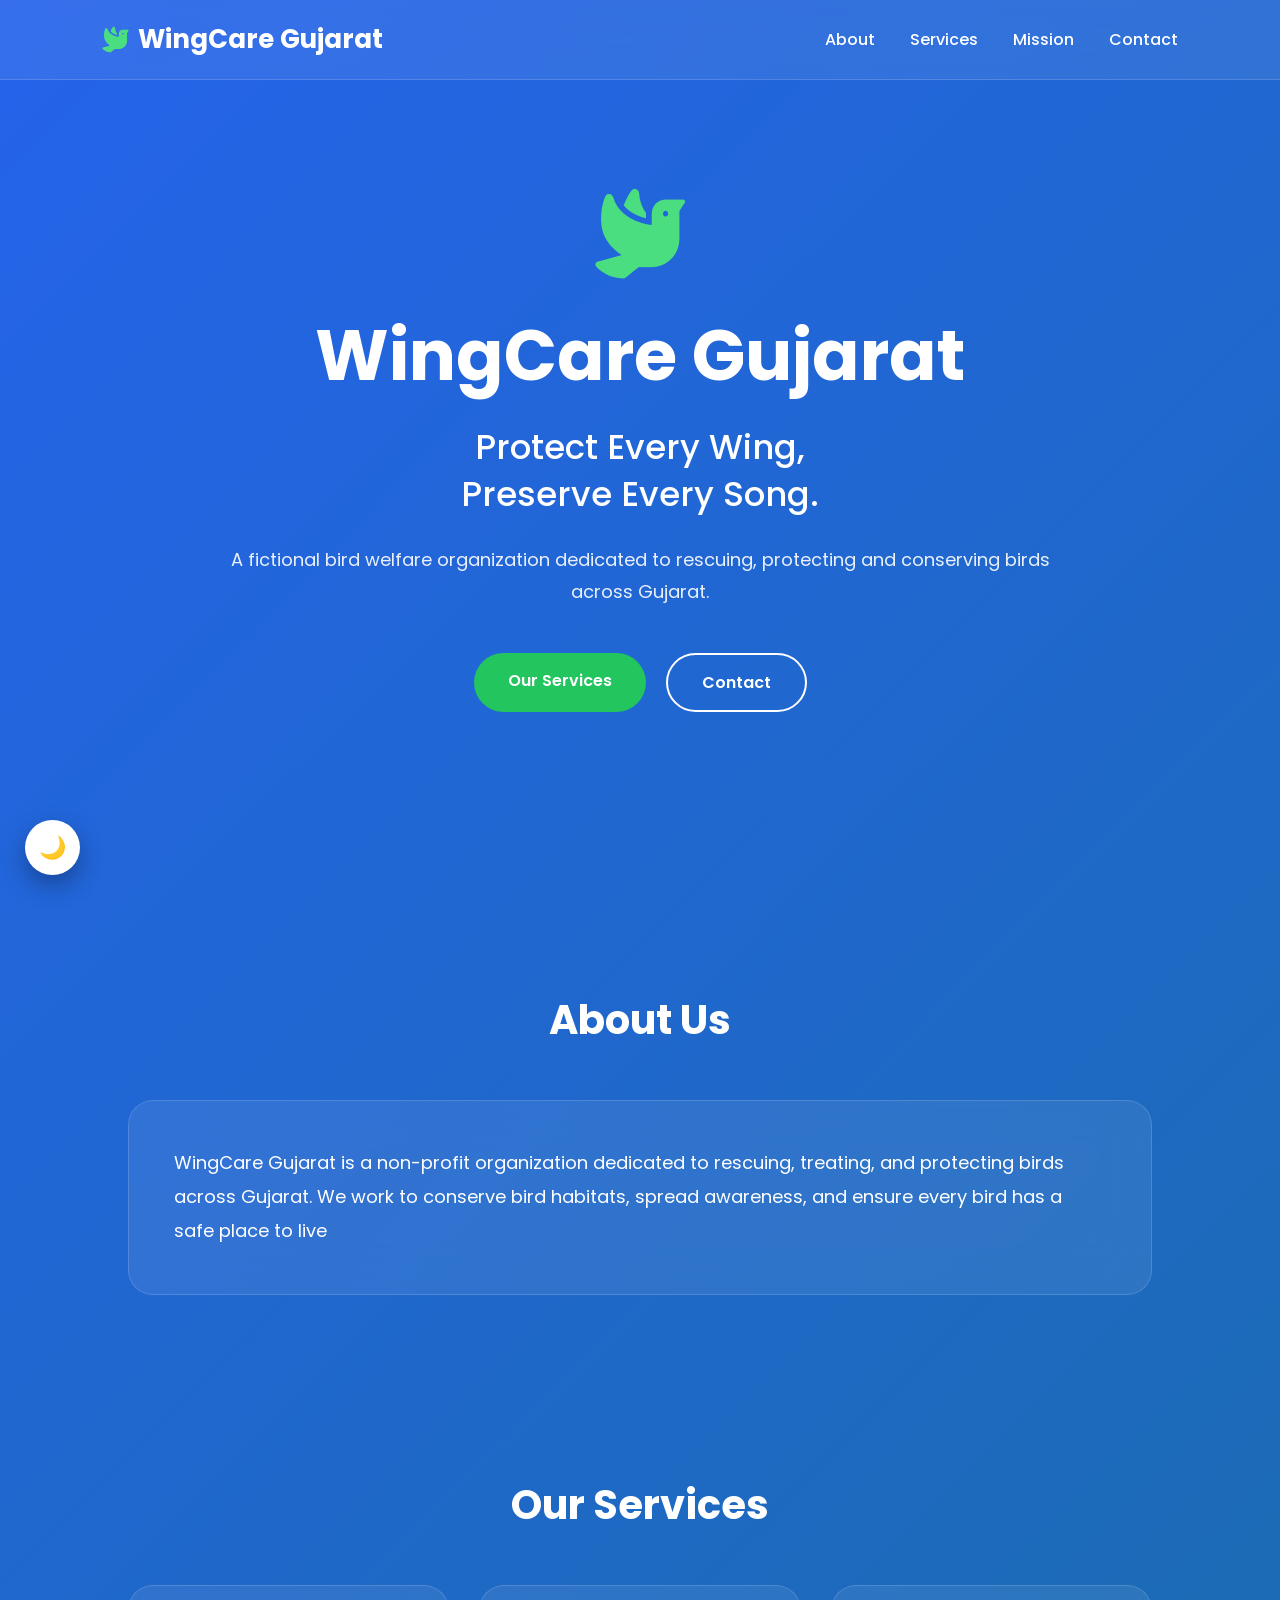
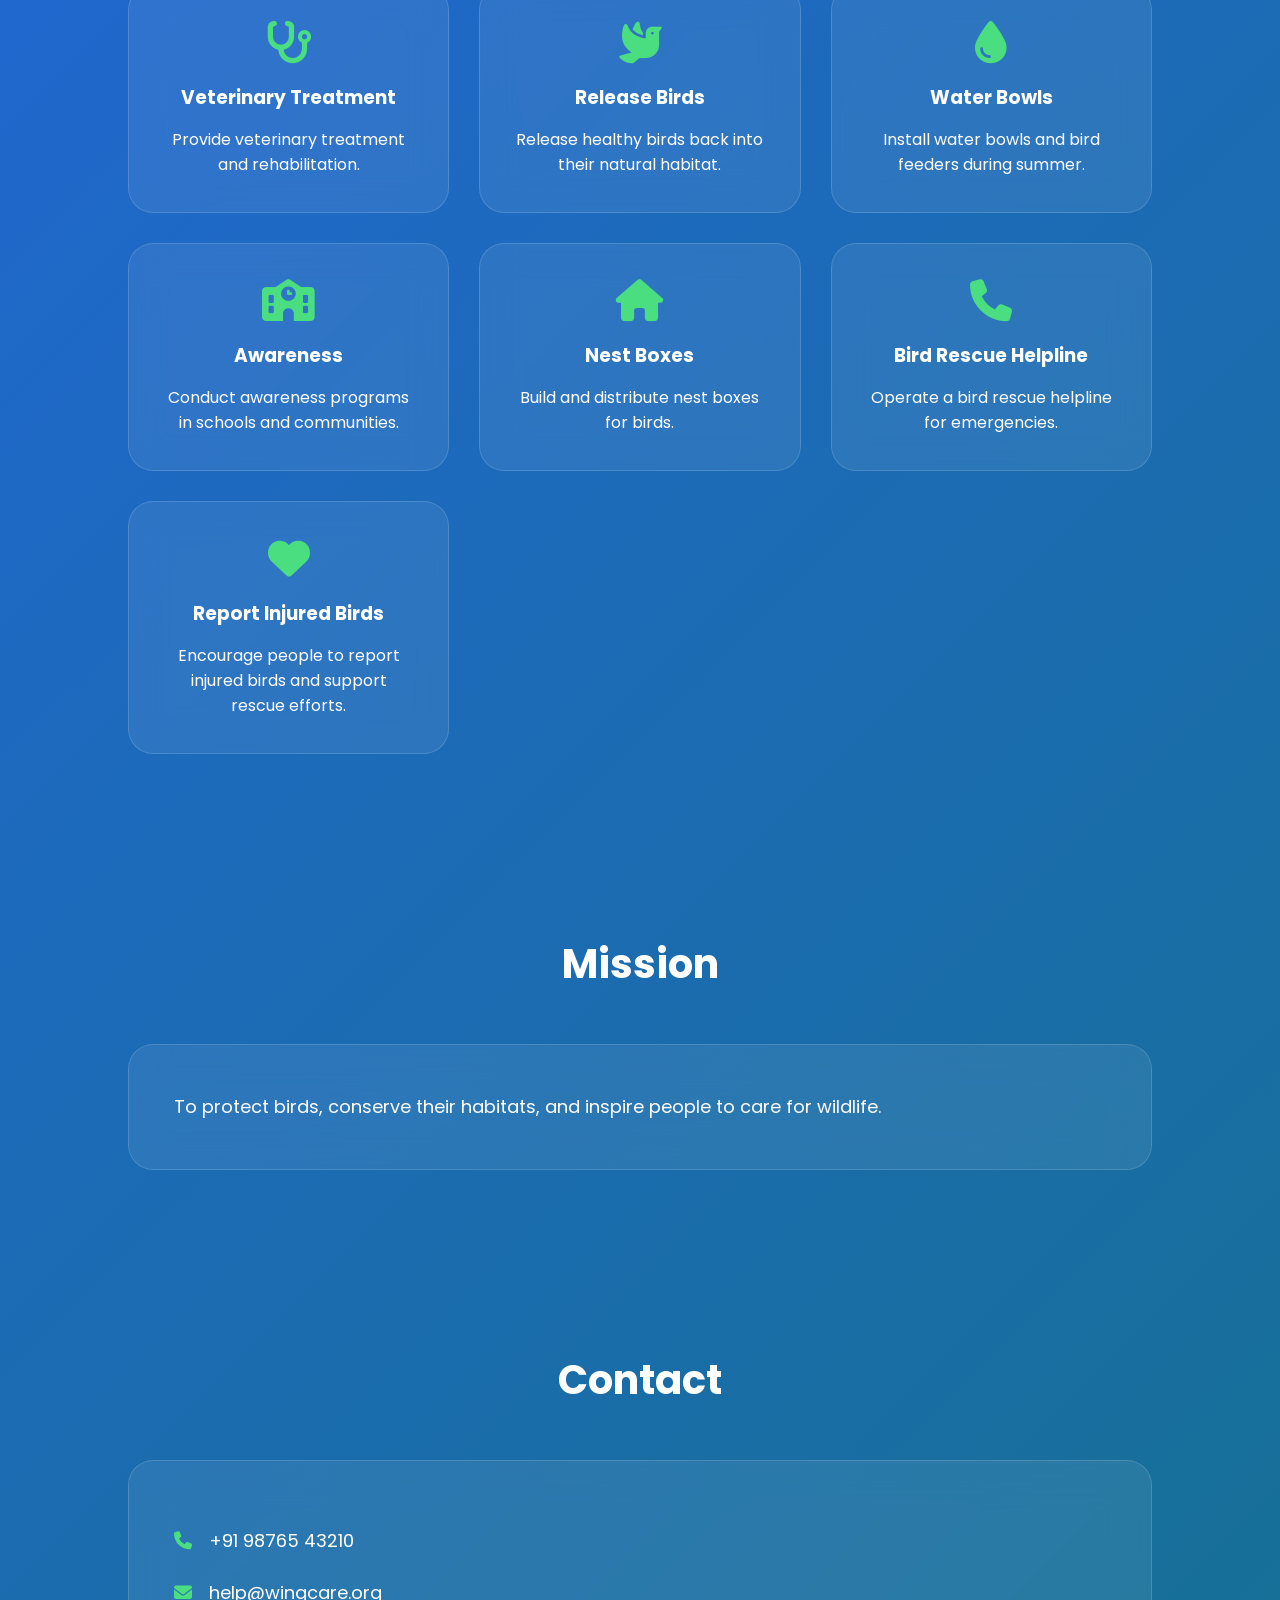
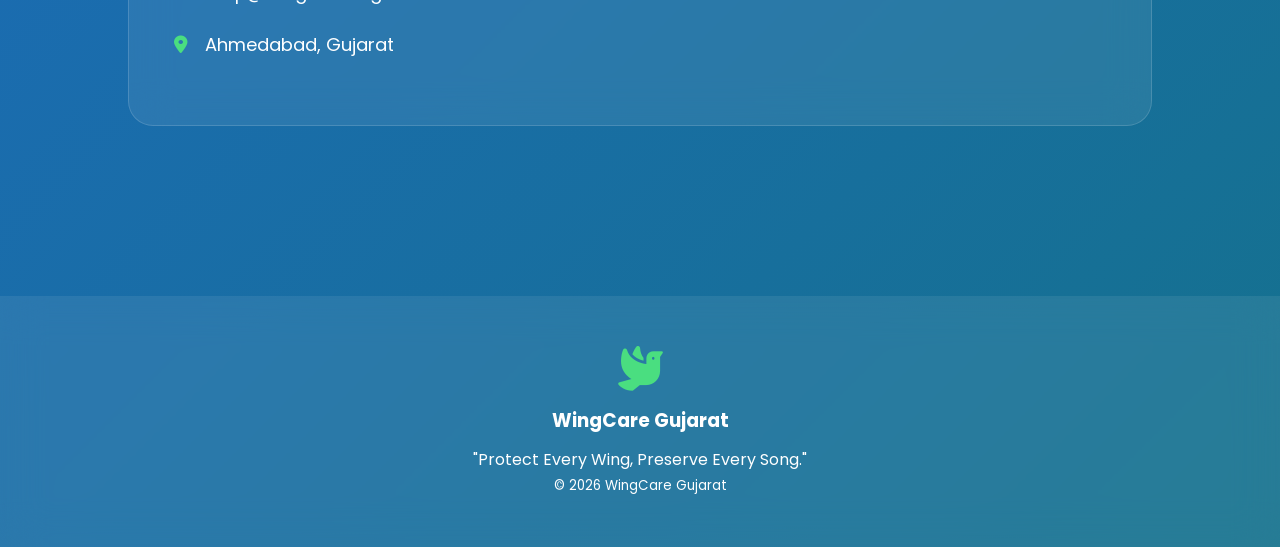
==== index.html @ cad188af "Rename index.Html to index.html" ====
<!DOCTYPE html>
<html lang="en">

<head>

    <meta charset="UTF-8">
    <meta name="viewport" content="width=device-width, initial-scale=1.0">

    <title>WingCare Gujarat</title>

    <!-- Google Font -->
    <link href="https://fonts.googleapis.com/css2?family=Poppins:wght@300;400;500;600;700&display=swap" rel="stylesheet">

    <!-- Font Awesome -->
    <link rel="stylesheet"
        href="https://cdnjs.cloudflare.com/ajax/libs/font-awesome/6.6.0/css/all.min.css">

    <link rel="stylesheet" href="style.css">

</head>

<body>

    <!-- Navigation -->

    <nav>

        <div class="logo">

            <i class="fa-solid fa-dove"></i>
            WingCare Gujarat

        </div>

        <ul>

            <li><a href="#about">About</a></li>
            <li><a href="#services">Services</a></li>
            <li><a href="#mission">Mission</a></li>
            <li><a href="#contact">Contact</a></li>

        </ul>

    </nav>

    <!-- Hero -->

    <section class="hero">

        <div class="hero-content">

            <i class="fa-solid fa-dove hero-icon"></i>

            <h1>WingCare Gujarat</h1>

            <h2>Protect Every Wing,<br>Preserve Every Song.</h2>

            <p>
                A fictional bird welfare organization dedicated to rescuing,
                protecting and conserving birds across Gujarat.
            </p>

            <div class="buttons">

                <a href="#services" class="btn">Our Services</a>

                <a href="#contact" class="btn secondary">Contact</a>

            </div>

        </div>

    </section>

    <!-- About -->

    <section id="about">

        <h2 class="section-title">About Us</h2>

        <div class="glass">

            <p>

                WingCare Gujarat is a non-profit organization dedicated to rescuing, treating, and protecting birds across Gujarat.
                 We work to conserve bird habitats, 
                 spread awareness, and ensure every bird has a safe place to live

            </p>

        </div>

    </section>

    <!-- Services -->

    <section id="services">

        <h2 class="section-title">Our Services</h2>

        <div class="service-grid">

            <div class="card">
                <i class="fa-solid fa-stethoscope"></i>
                <h3>Veterinary Treatment</h3>
                <p>Provide veterinary treatment and rehabilitation.</p>
            </div>

            <div class="card">
                <i class="fa-solid fa-dove"></i>
                <h3>Release Birds</h3>
                <p>Release healthy birds back into their natural habitat.</p>
            </div>

            <div class="card">
                <i class="fa-solid fa-droplet"></i>
                <h3>Water Bowls</h3>
                <p>Install water bowls and bird feeders during summer.</p>
            </div>

            <div class="card">
                <i class="fa-solid fa-school"></i>
                <h3>Awareness</h3>
                <p>Conduct awareness programs in schools and communities.</p>
            </div>

            <div class="card">
                <i class="fa-solid fa-house"></i>
                <h3>Nest Boxes</h3>
                <p>Build and distribute nest boxes for birds.</p>
            </div>

            <div class="card">
                <i class="fa-solid fa-phone"></i>
                <h3>Bird Rescue Helpline</h3>
                <p>Operate a bird rescue helpline for emergencies.</p>
            </div>

            <div class="card">
                <i class="fa-solid fa-heart"></i>
                <h3>Report Injured Birds</h3>
                <p>Encourage people to report injured birds and support rescue efforts.</p>
            </div>

        </div>

    </section>

    <!-- Mission -->

    <section id="mission">

        <h2 class="section-title">Mission</h2>

        <div class="glass">

            <p>

                To protect birds, conserve their habitats, and inspire people to care for wildlife.

            </p>

        </div>

    </section>

    <!-- Contact -->

    <section id="contact">

        <h2 class="section-title">Contact</h2>

        <div class="glass">

            <p><i class="fa-solid fa-phone"></i> +91 98765 43210</p>

            <p><i class="fa-solid fa-envelope"></i> help@wingcare.org</p>

            <p><i class="fa-solid fa-location-dot"></i> Ahmedabad, Gujarat</p>

        </div>

    </section>

    <!-- Footer -->

    <footer>

        <i class="fa-solid fa-dove"></i>

        <h3>WingCare Gujarat</h3>

        <p>"Protect Every Wing, Preserve Every Song."</p>

        <small>© 2026 WingCare Gujarat</small>

    </footer>

    <script src="script.js"></script>

</body>

</html>
---- style.css ----
/* ===========================
   WingCare Gujarat
=========================== */

*{
    margin:0;
    padding:0;
    box-sizing:border-box;
    scroll-behavior:smooth;
    font-family:'Poppins',sans-serif;
}

body{

    background:linear-gradient(-45deg,
    #0f172a,
    #1e3a8a,
    #0f766e,
    #2563eb);

    background-size:400% 400%;
    animation:bg 15s ease infinite;

    color:white;

}

/* Animated Background */

@keyframes bg{

0%{
background-position:0% 50%;
}

50%{
background-position:100% 50%;
}

100%{
background-position:0% 50%;
}

}

/* ================= NAVBAR ================= */

nav{

position:fixed;
top:0;
left:0;

width:100%;

padding:20px 8%;

display:flex;
justify-content:space-between;
align-items:center;

backdrop-filter:blur(18px);

background:rgba(255,255,255,.08);

border-bottom:1px solid rgba(255,255,255,.15);

z-index:999;

}

.logo{

font-size:26px;
font-weight:700;

display:flex;
gap:10px;
align-items:center;

}

.logo i{

color:#4ade80;

}

nav ul{

display:flex;
gap:35px;
list-style:none;

}

nav a{

color:white;
text-decoration:none;
font-weight:500;
transition:.3s;

}

nav a:hover{

color:#4ade80;

}

/* ================= HERO ================= */

.hero{

min-height:100vh;

display:flex;
justify-content:center;
align-items:center;

text-align:center;

padding:100px 10%;

}

.hero-content{

max-width:850px;

}

.hero-icon{

font-size:90px;

margin-bottom:25px;

color:#4ade80;

animation:float 3s ease-in-out infinite;

}

@keyframes float{

0%,100%{

transform:translateY(0);

}

50%{

transform:translateY(-18px);

}

}

.hero h1{

font-size:70px;

margin-bottom:15px;

}

.hero h2{

font-size:34px;

font-weight:500;

margin-bottom:25px;

line-height:1.4;

}

.hero p{

font-size:18px;

opacity:.9;

line-height:1.8;

}

/* Buttons */

.buttons{

margin-top:45px;

display:flex;

justify-content:center;

gap:20px;

flex-wrap:wrap;

}

.btn{

padding:15px 34px;

background:#22c55e;

border-radius:40px;

text-decoration:none;

font-weight:600;

color:white;

transition:.35s;

}

.btn:hover{

transform:translateY(-5px);

box-shadow:0 15px 35px rgba(0,0,0,.35);

}

.secondary{

background:transparent;

border:2px solid white;

}

/* ================= SECTION ================= */

section{

padding:90px 10%;

}

.section-title{

text-align:center;

font-size:40px;

margin-bottom:50px;

}

/* Glass Card */

.glass{

background:rgba(255,255,255,.08);

padding:45px;

border-radius:25px;

backdrop-filter:blur(20px);

border:1px solid rgba(255,255,255,.15);

line-height:1.9;

font-size:18px;

}

/* ================= SERVICES ================= */

.service-grid{

display:grid;

grid-template-columns:repeat(auto-fit,minmax(260px,1fr));

gap:30px;

}

.card{

background:rgba(255,255,255,.08);

padding:35px;

border-radius:25px;

text-align:center;

backdrop-filter:blur(18px);

border:1px solid rgba(255,255,255,.15);

transition:.35s;

}

.card:hover{

transform:translateY(-12px);

box-shadow:0 20px 45px rgba(0,0,0,.35);

}

.card i{

font-size:42px;

margin-bottom:20px;

color:#4ade80;

}

.card h3{

margin-bottom:15px;

}

/* ================= CONTACT ================= */

#contact p{

margin:18px 0;

font-size:18px;

}

#contact i{

color:#4ade80;

margin-right:12px;

}

/* ================= FOOTER ================= */

footer{

text-align:center;

padding:50px;

background:rgba(255,255,255,.08);

margin-top:80px;

backdrop-filter:blur(20px);

}

footer i{

font-size:45px;

margin-bottom:15px;

color:#4ade80;

}

footer h3{

margin-bottom:12px;

}

/* ================= RESPONSIVE ================= */

@media(max-width:900px){

nav{

padding:18px;

flex-direction:column;

gap:15px;

}

nav ul{

gap:20px;

flex-wrap:wrap;

justify-content:center;

}

.hero h1{

font-size:50px;

}

.hero h2{

font-size:26px;

}

.section-title{

font-size:32px;

}

}
/* ===============================
   Scroll Animation
================================ */

section{

opacity:0;
transform:translateY(60px);
transition:.8s;

}

section.show{

opacity:1;
transform:translateY(0);

}

/* ===============================
Back To Top
================================ */

#topBtn{

position:fixed;

right:25px;
bottom:25px;

width:55px;
height:55px;

border:none;
border-radius:50%;

background:#22c55e;

color:white;

font-size:22px;

cursor:pointer;

display:none;

transition:.3s;

box-shadow:0 10px 25px rgba(0,0,0,.3);

z-index:999;

}

#topBtn:hover{

transform:scale(1.1);

}

/* ===============================
Theme Button
================================ */

#themeBtn{

position:fixed;

left:25px;
bottom:25px;

width:55px;
height:55px;

border:none;

border-radius:50%;

background:white;

font-size:22px;

cursor:pointer;

box-shadow:0 10px 25px rgba(0,0,0,.3);

z-index:999;

}

/* ===============================
Light Theme
================================ */

body.light{

background:#eef7ff;

color:#222;

animation:none;

}

body.light nav{

background:rgba(255,255,255,.9);

}

body.light .glass,
body.light .card,
body.light footer{

background:white;

color:#222;

}

body.light nav a{

color:#222;

}

body.light .secondary{

border-color:#222;
color:#222;

}
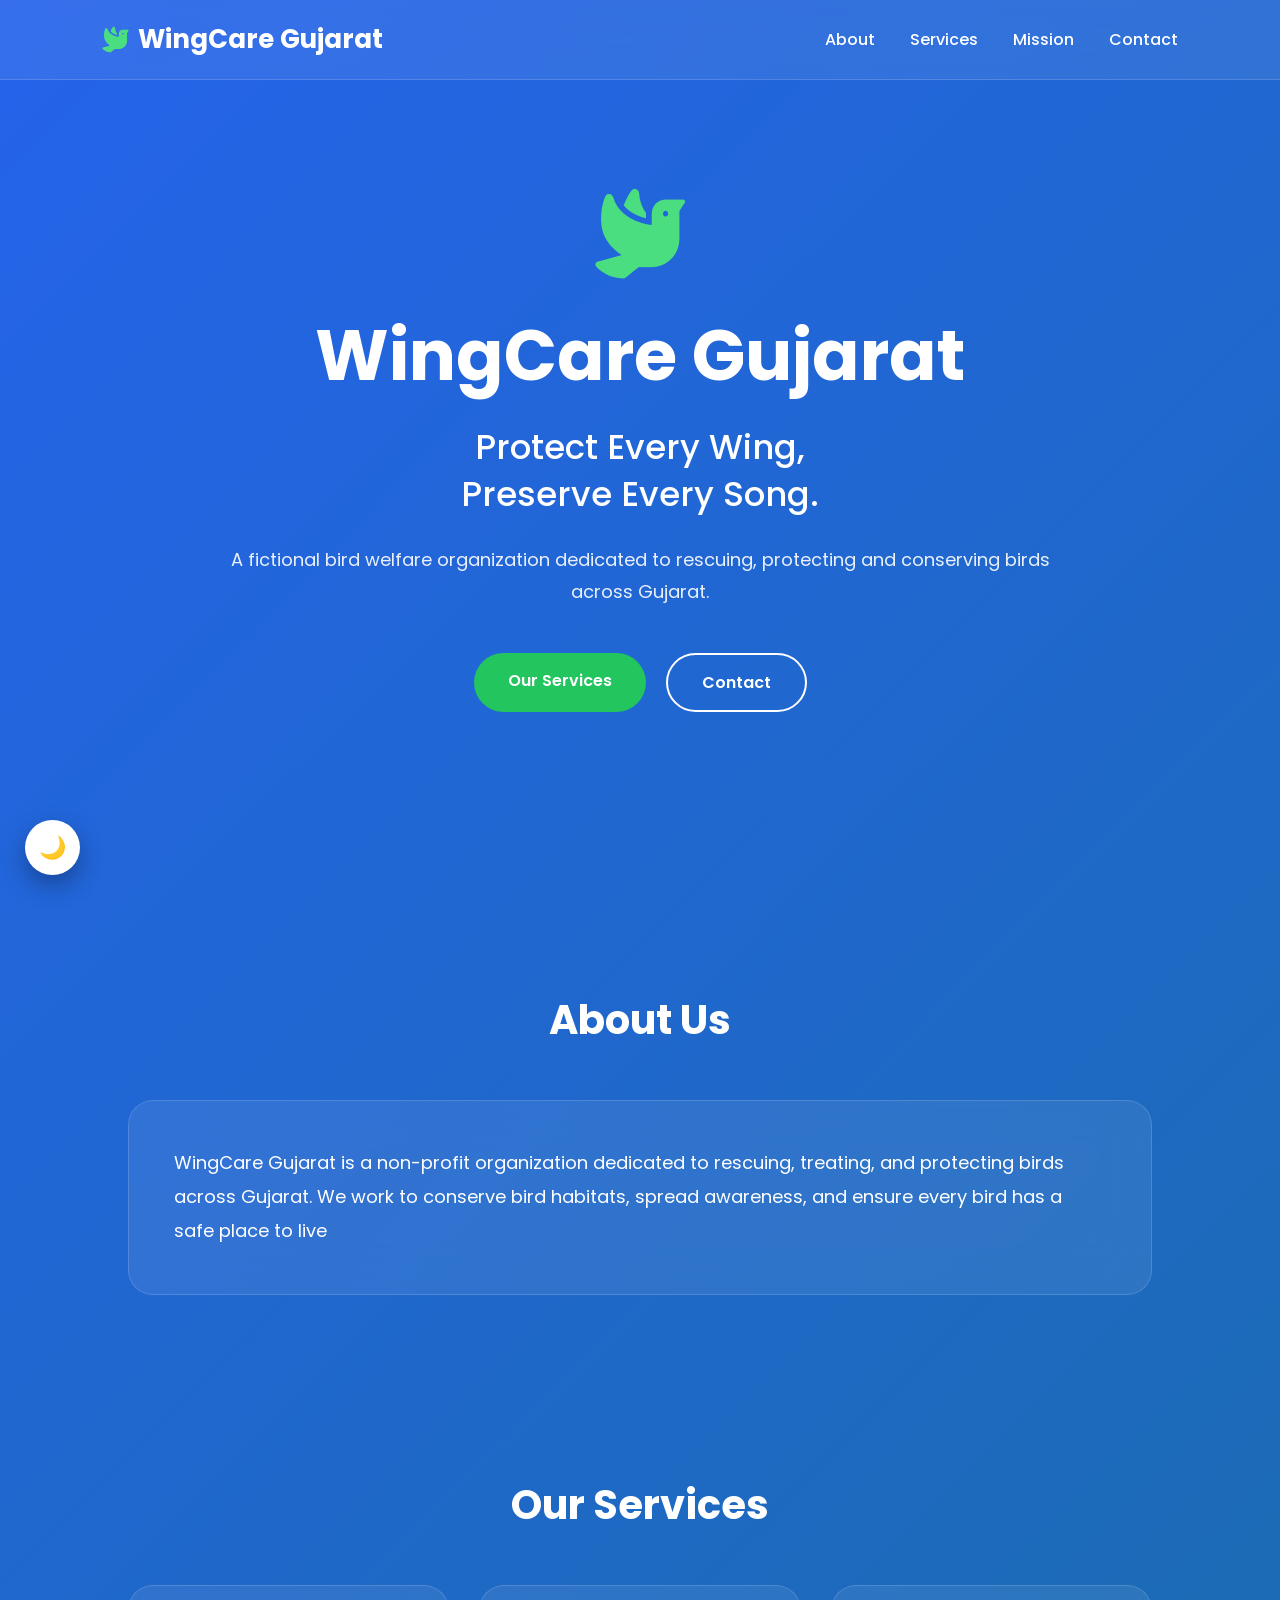
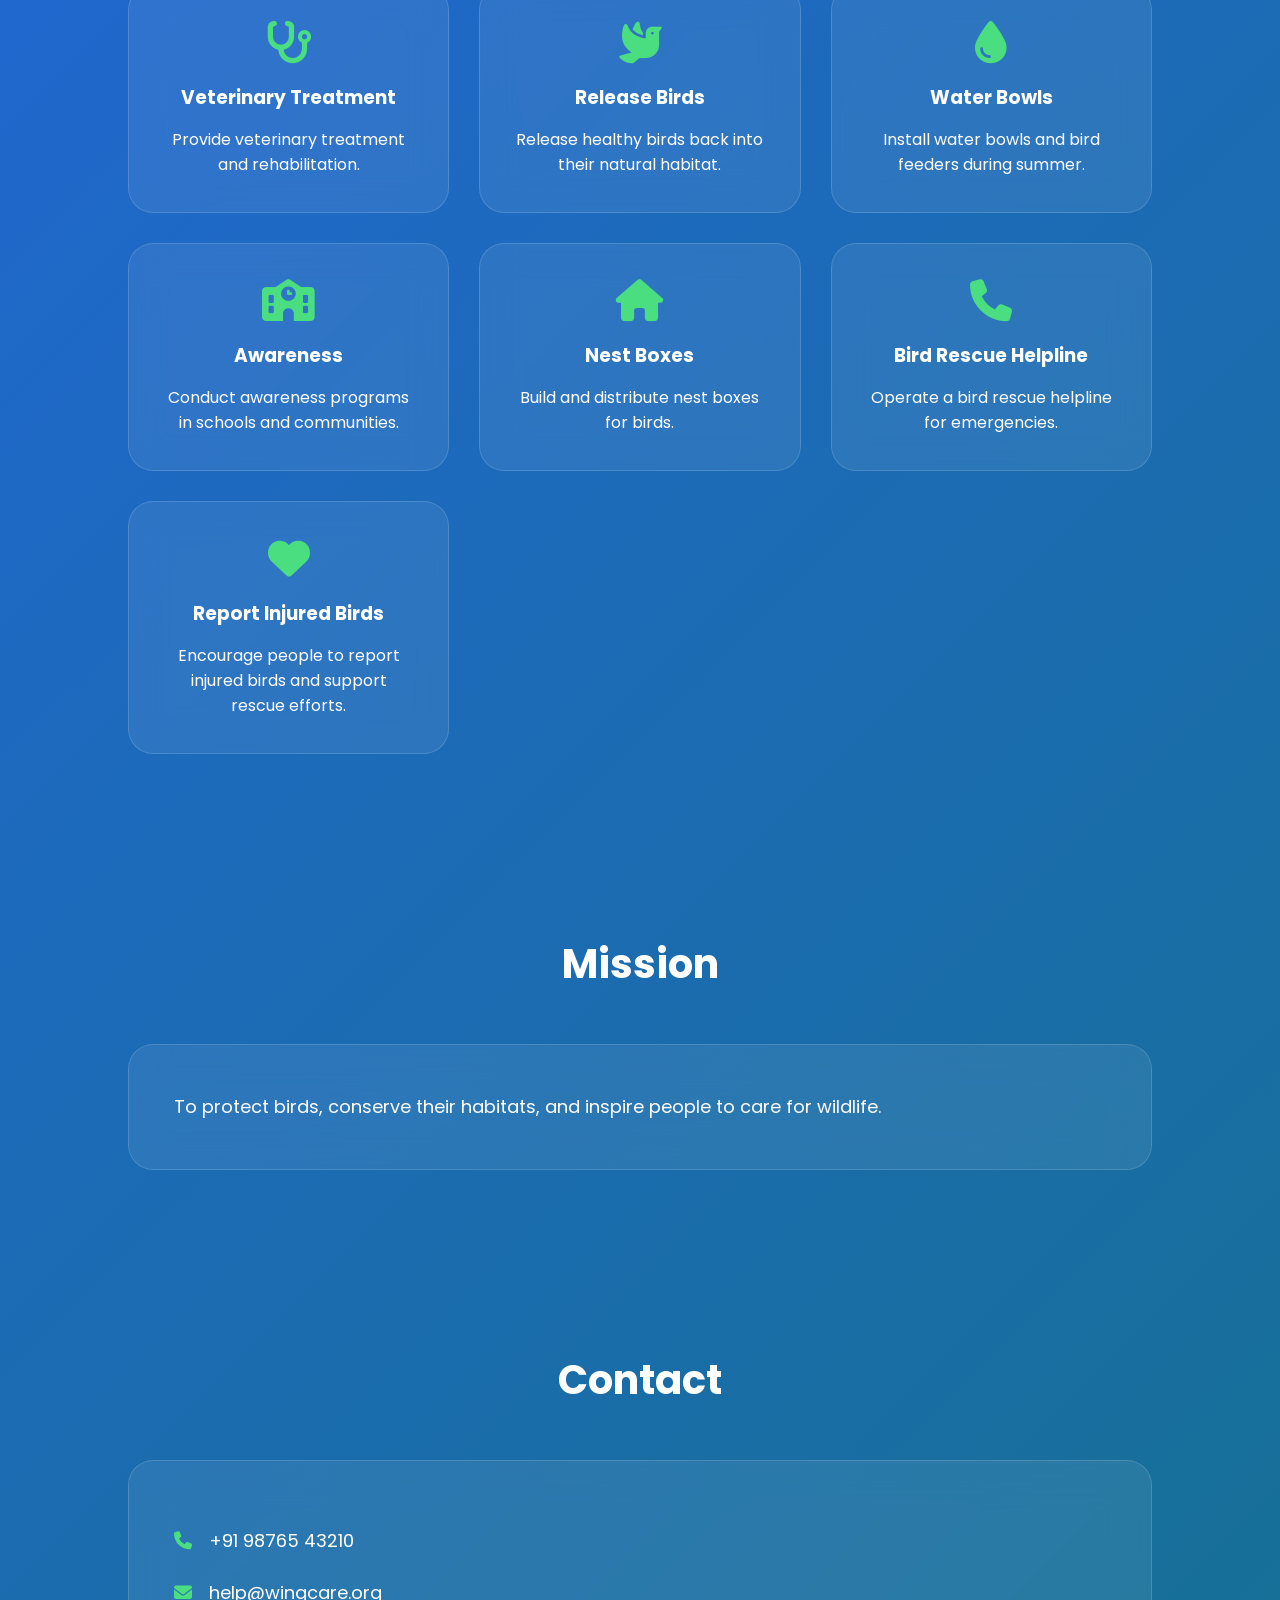
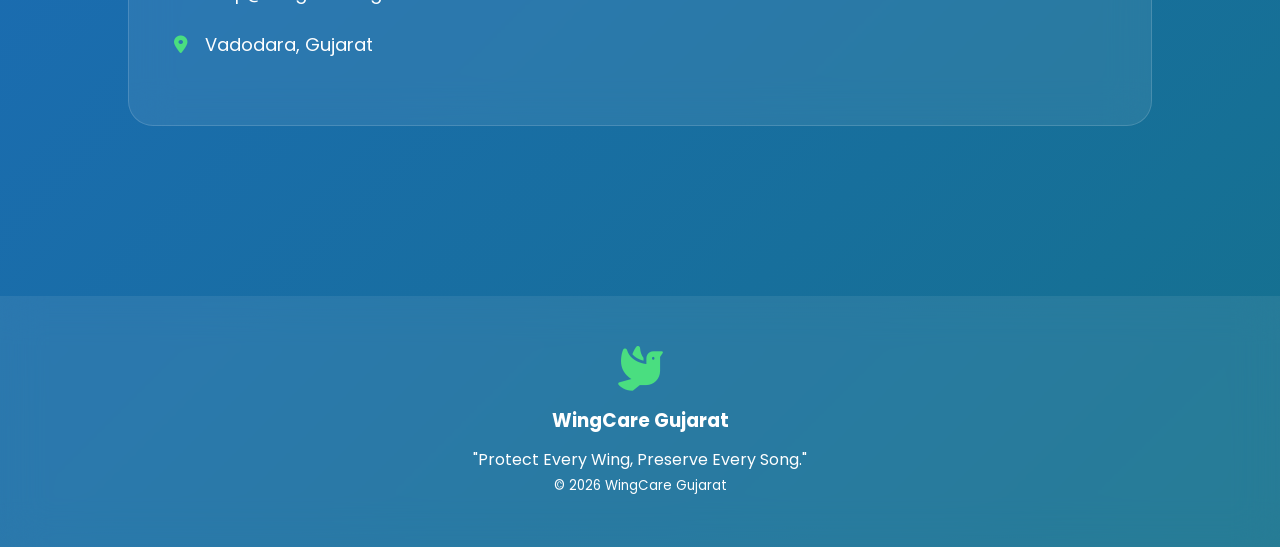
==== commit 15883116: "Add files via upload" ====
--- a/index.html
+++ b/index.html
@@ -176,7 +176,7 @@
 
             <p><i class="fa-solid fa-envelope"></i> help@wingcare.org</p>
 
-            <p><i class="fa-solid fa-location-dot"></i> Ahmedabad, Gujarat</p>
+            <p><i class="fa-solid fa-location-dot"></i> Vadodara, Gujarat</p>
 
         </div>
 
@@ -200,4 +200,4 @@
 
 </body>
 
-</html>
+</html>
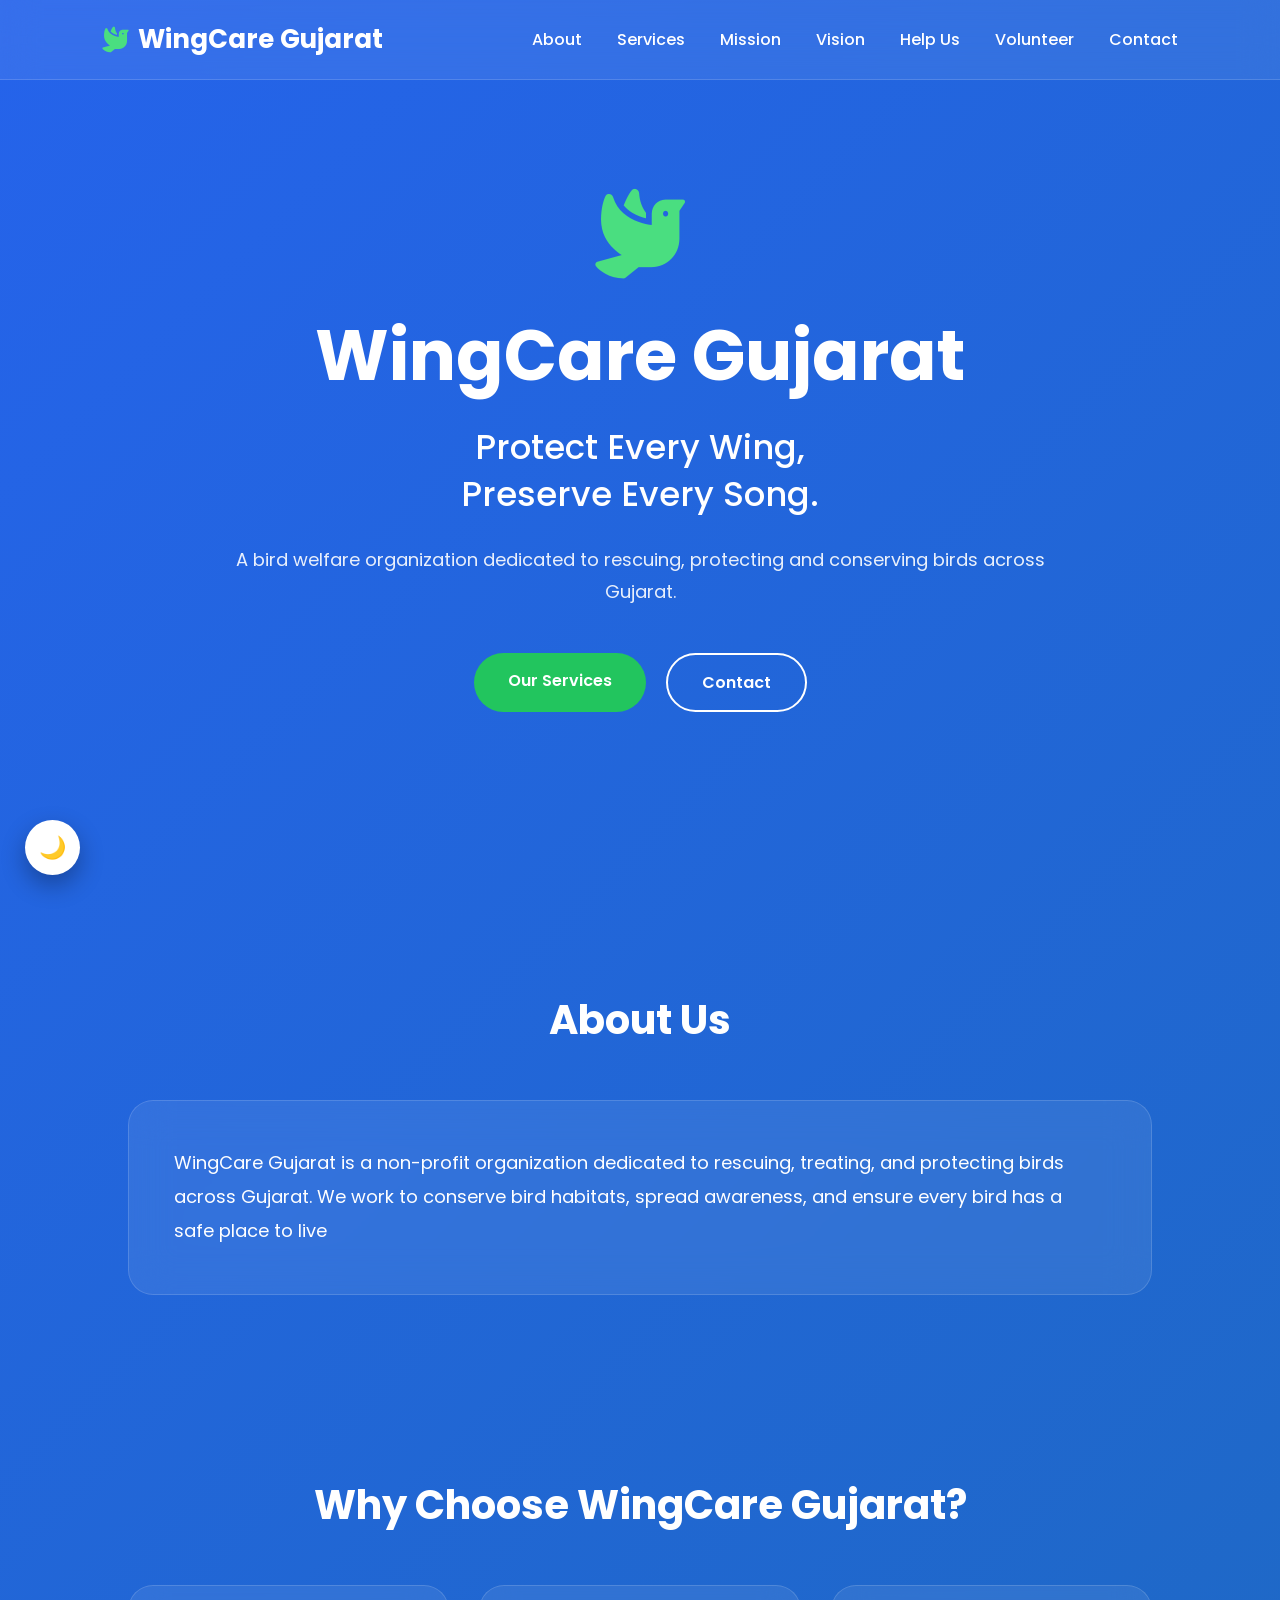
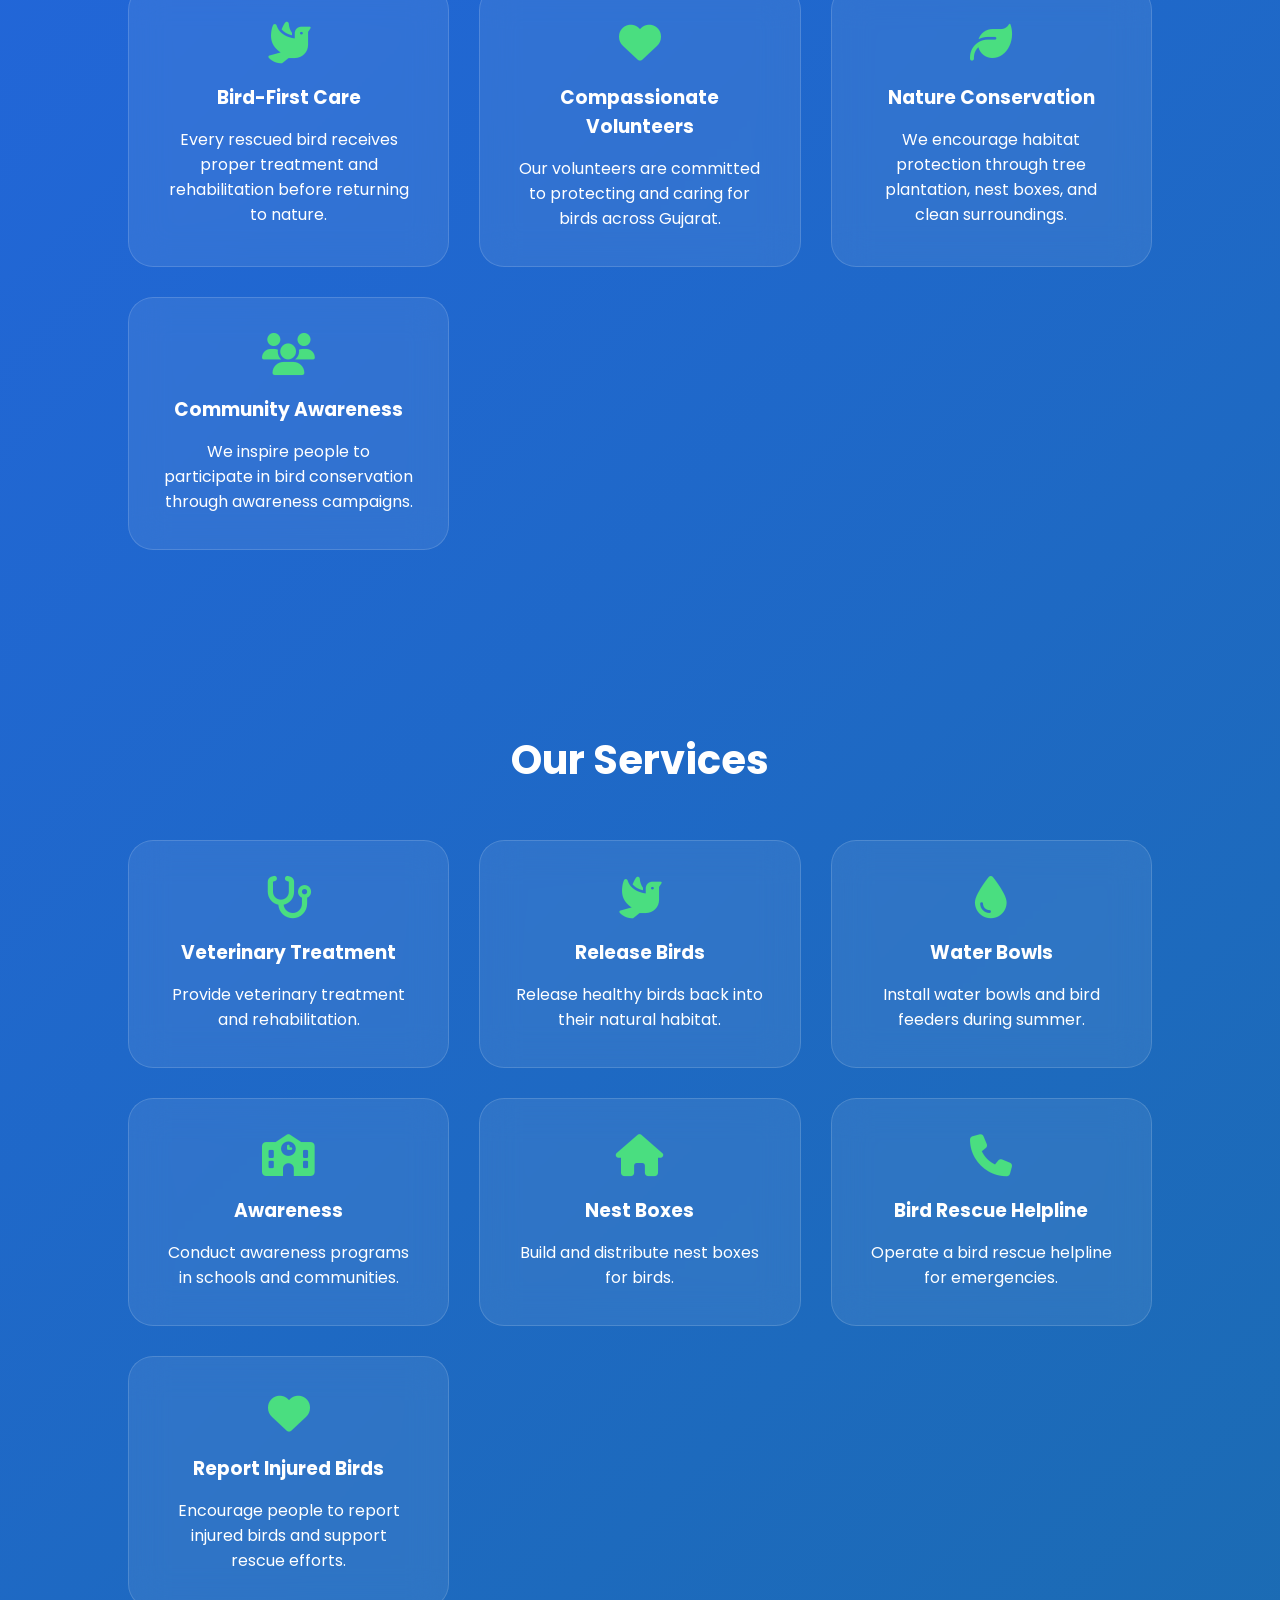
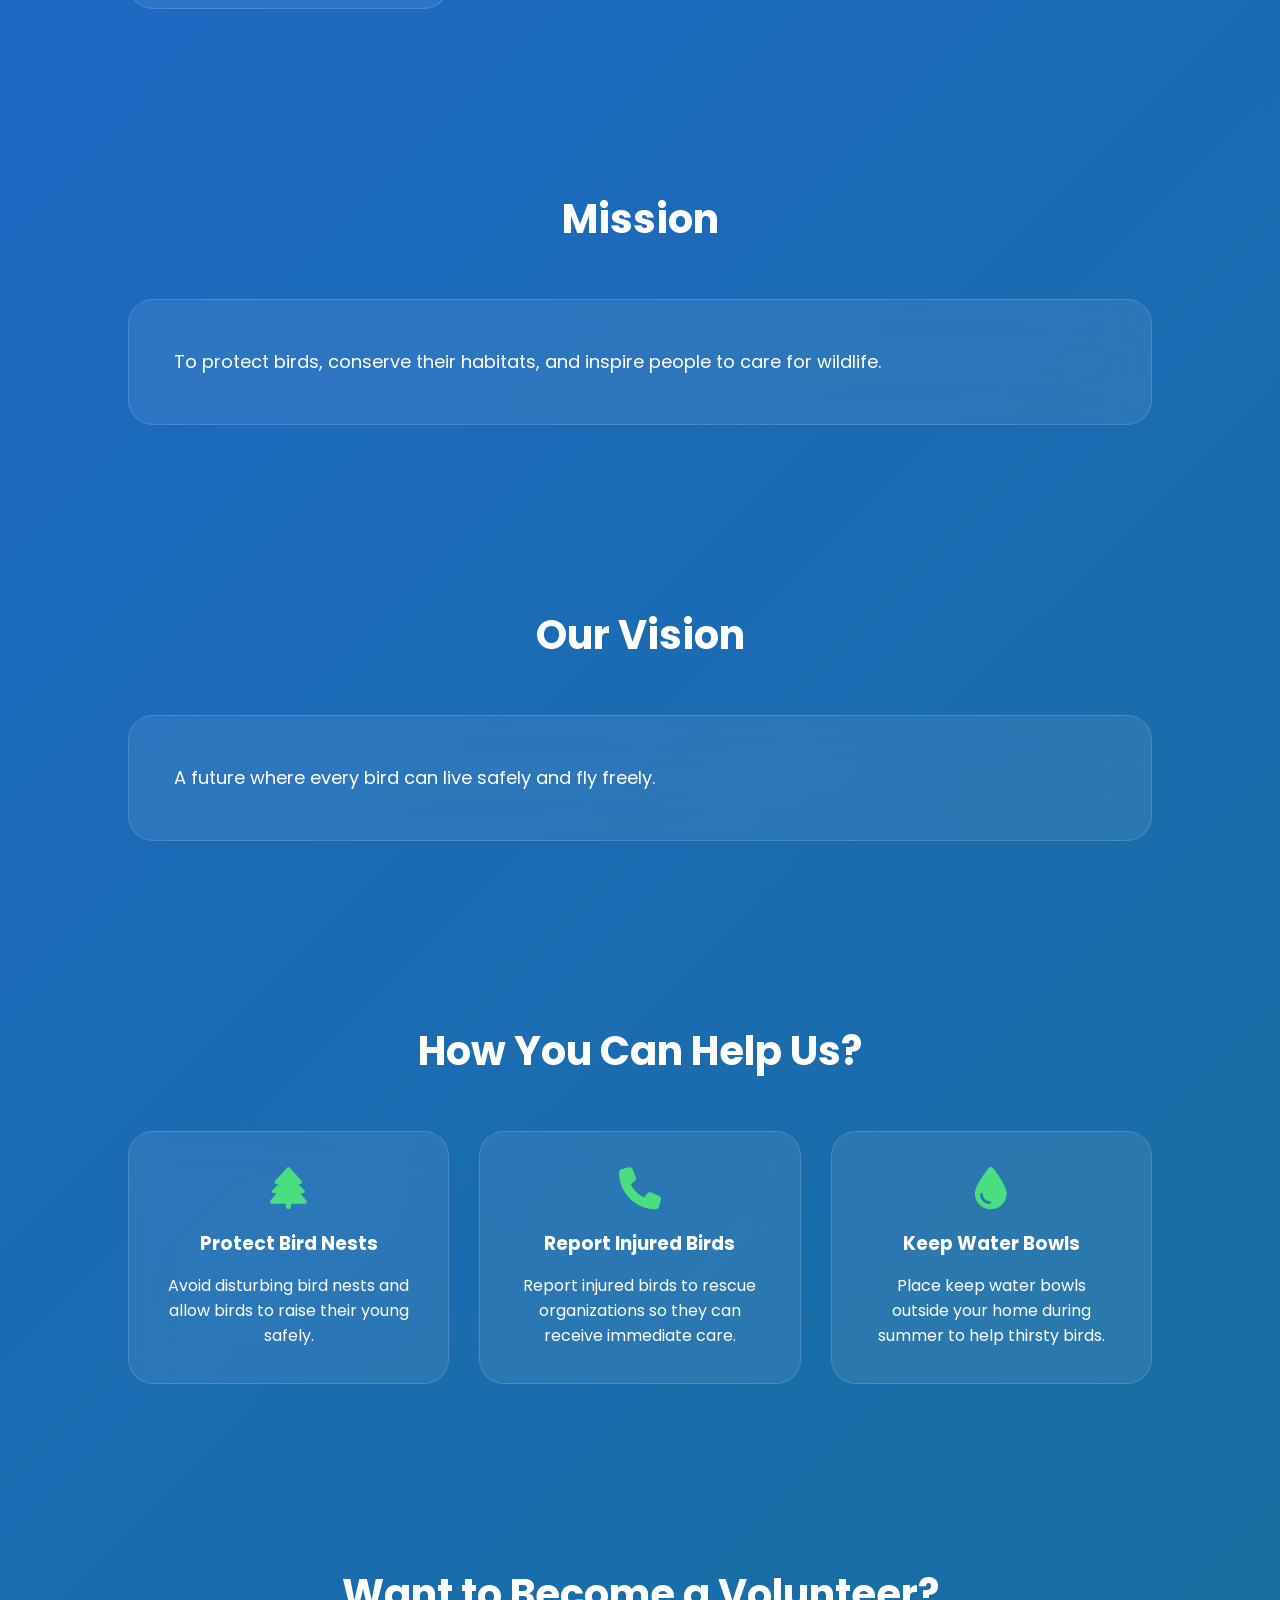
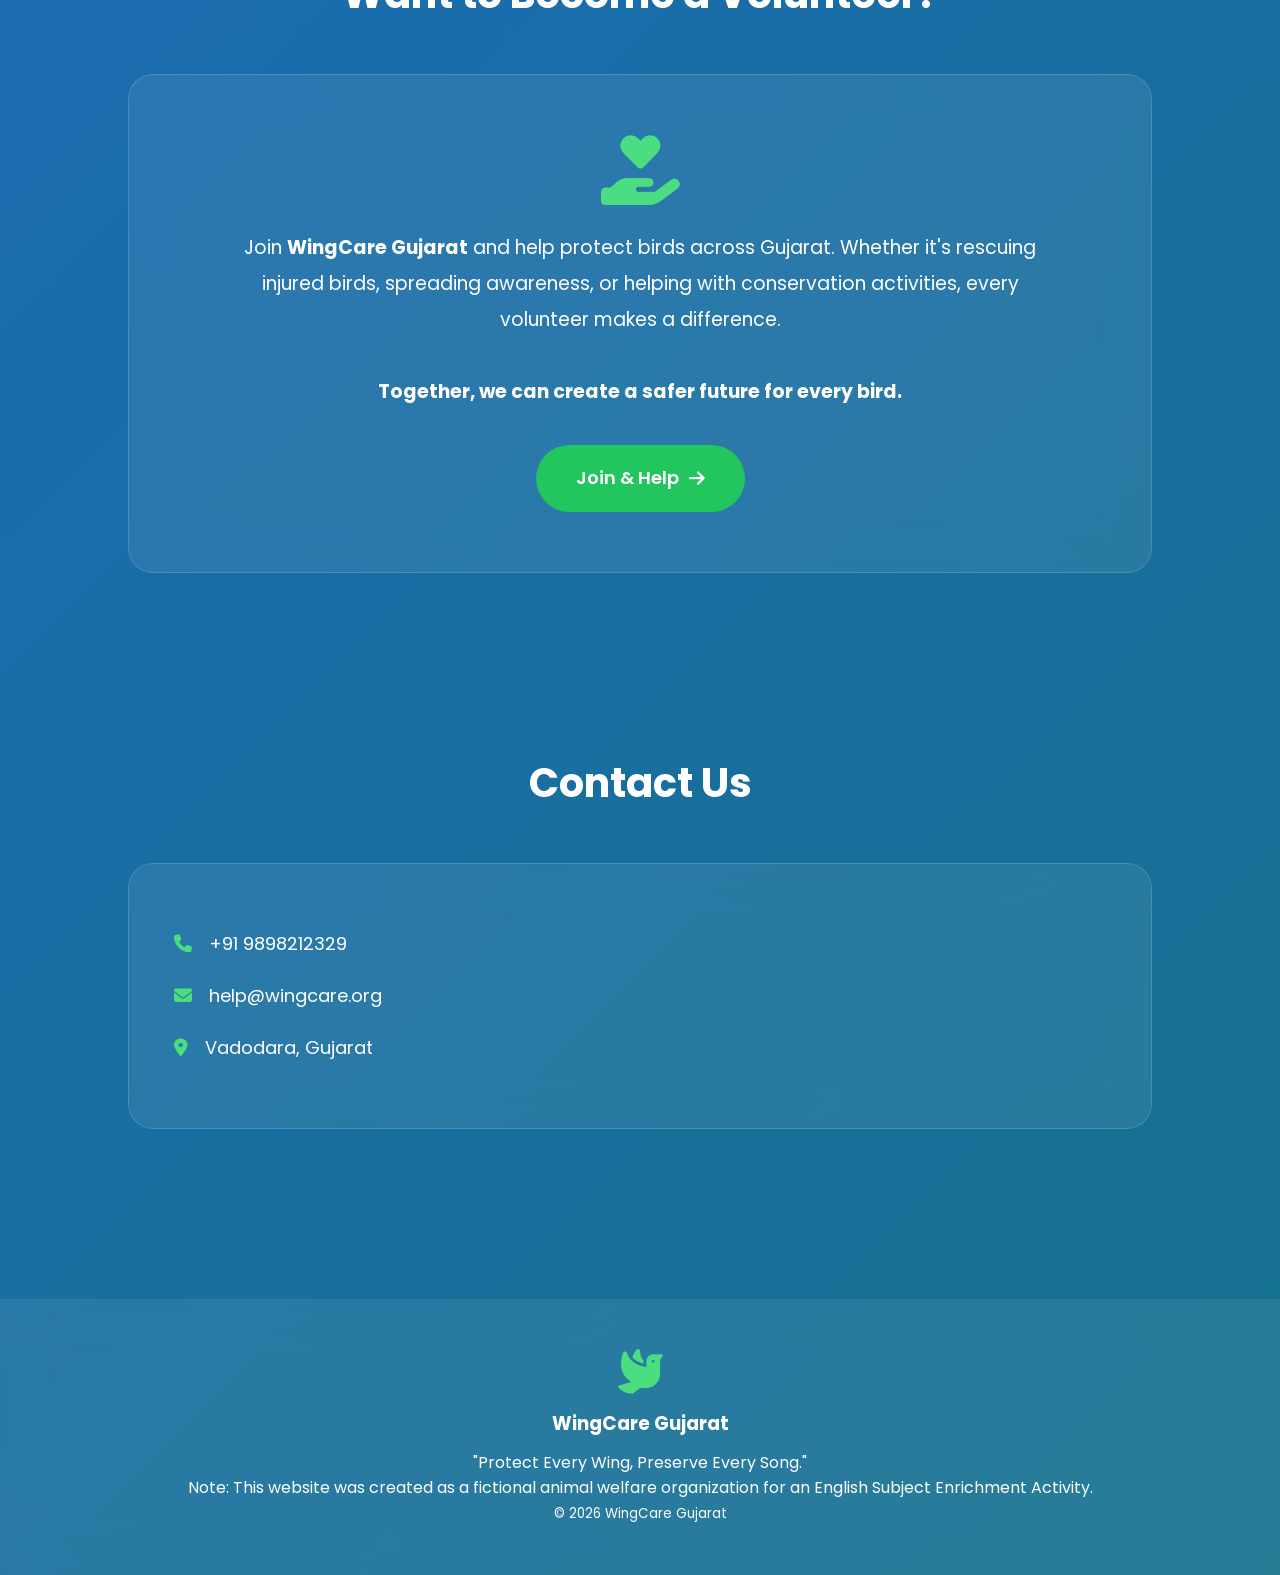
==== commit 4f1a4411: "Add files via upload" ====
--- a/index.html
+++ b/index.html
@@ -34,10 +34,17 @@
 
         <ul>
 
-            <li><a href="#about">About</a></li>
-            <li><a href="#services">Services</a></li>
-            <li><a href="#mission">Mission</a></li>
-            <li><a href="#contact">Contact</a></li>
+             <ul>
+
+    <li><a href="#about">About</a></li>
+    <li><a href="#services">Services</a></li>
+    <li><a href="#mission">Mission</a></li>
+    <li><a href="#vision">Vision</a></li>
+    <li><a href="#help">Help Us</a></li>
+    <li><a href="volunteer.html">Volunteer</a></li>
+    <li><a href="#contact">Contact</a></li>
+
+</ul>    
 
         </ul>
 
@@ -56,7 +63,7 @@
             <h2>Protect Every Wing,<br>Preserve Every Song.</h2>
 
             <p>
-                A fictional bird welfare organization dedicated to rescuing,
+                A bird welfare organization dedicated to rescuing,
                 protecting and conserving birds across Gujarat.
             </p>
 
@@ -92,6 +99,40 @@
 
     </section>
 
+    <section id="why">
+
+    <h2 class="section-title">Why Choose WingCare Gujarat?</h2>
+
+    <div class="service-grid">
+
+        <div class="card">
+            <i class="fa-solid fa-dove"></i>
+            <h3>Bird-First Care</h3>
+            <p>Every rescued bird receives proper treatment and rehabilitation before returning to nature.</p>
+        </div>
+
+        <div class="card">
+            <i class="fa-solid fa-heart"></i>
+            <h3>Compassionate Volunteers</h3>
+            <p>Our volunteers are committed to protecting and caring for birds across Gujarat.</p>
+        </div>
+
+        <div class="card">
+            <i class="fa-solid fa-leaf"></i>
+            <h3>Nature Conservation</h3>
+            <p>We encourage habitat protection through tree plantation, nest boxes, and clean surroundings.</p>
+        </div>
+
+        <div class="card">
+            <i class="fa-solid fa-users"></i>
+            <h3>Community Awareness</h3>
+            <p>We inspire people to participate in bird conservation through awareness campaigns.</p>
+        </div>
+
+    </div>
+
+</section>
+
     <!-- Services -->
 
     <section id="services">
@@ -164,15 +205,102 @@
 
     </section>
 
+    <!-- Vision -->
+
+<section id="vision">
+
+    <h2 class="section-title">Our Vision</h2>
+
+    <div class="glass">
+
+        <p>
+            A future where every bird can live safely and fly freely.
+        </p>
+
+    </div>
+
+</section>
+
+<!-- How You Can Help -->
+
+<section id="help">
+
+    <h2 class="section-title">How You Can Help Us?</h2>
+
+    <div class="service-grid">
+
+        <div class="card">
+
+            <i class="fa-solid fa-tree"></i>
+
+            <h3>Protect Bird Nests</h3>
+
+            <p>Avoid disturbing bird nests and allow birds to raise their young safely.</p>
+
+        </div>
+
+        <div class="card">
+
+            <i class="fa-solid fa-phone"></i>
+
+            <h3>Report Injured Birds</h3>
+
+            <p>Report injured birds to rescue organizations so they can receive immediate care.</p>
+
+        </div>
+
+        <div class="card">
+
+            <i class="fa-solid fa-droplet"></i>
+
+            <h3>Keep Water Bowls</h3>
+
+            <p>Place keep water bowls outside your home during summer to help thirsty birds.</p>
+
+        </div>
+
+    </div>
+
+</section>
+
+<!-- Become a Volunteer -->
+
+<section id="volunteer">
+
+    <h2 class="section-title">Want to Become a Volunteer?</h2>
+
+    <div class="glass volunteer-box">
+
+        <i class="fa-solid fa-hand-holding-heart volunteer-icon"></i>
+
+        <p class="volunteer-text">
+            Join <strong>WingCare Gujarat</strong> and help protect birds across Gujarat.
+            Whether it's rescuing injured birds, spreading awareness, or helping with
+            conservation activities, every volunteer makes a difference.
+            <br><br>
+            <strong>Together, we can create a safer future for every bird.</strong>
+        </p>
+
+        <a href="volunteer.html" class="btn volunteer-btn">
+
+            Join &amp; Help
+            
+            <i class="fa-solid fa-arrow-right"></i>
+        </a>
+
+    </div>
+
+</section>
+
     <!-- Contact -->
 
     <section id="contact">
 
-        <h2 class="section-title">Contact</h2>
+        <h2 class="section-title">Contact Us</h2>
 
         <div class="glass">
 
-            <p><i class="fa-solid fa-phone"></i> +91 98765 43210</p>
+            <p><i class="fa-solid fa-phone"></i> +91 9898212329 </p>
 
             <p><i class="fa-solid fa-envelope"></i> help@wingcare.org</p>
 
@@ -191,6 +319,8 @@
         <h3>WingCare Gujarat</h3>
 
         <p>"Protect Every Wing, Preserve Every Song."</p>
+         
+        <p>Note: This website was created as a fictional animal welfare organization for an English Subject Enrichment Activity. </p>
 
         <small>© 2026 WingCare Gujarat</small>
 
--- a/style.css
+++ b/style.css
@@ -555,4 +555,330 @@
 border-color:#222;
 color:#222;
 
+}
+
+/* ===============================
+Volunteer Section
+=============================== */
+
+.volunteer-box{
+
+text-align:center;
+
+padding:60px 40px;
+
+}
+
+.volunteer-icon{
+
+font-size:70px;
+
+color:#4ade80;
+
+margin-bottom:25px;
+
+animation:float 3s ease-in-out infinite;
+
+}
+
+.volunteer-text{
+
+font-size:19px;
+
+line-height:1.9;
+
+max-width:800px;
+
+margin:auto;
+
+margin-bottom:35px;
+
+}
+
+.volunteer-btn{
+
+font-size:18px;
+
+padding:16px 40px;
+
+display:inline-flex;
+
+align-items:center;
+
+gap:10px;
+
+}
+
+.volunteer-btn:hover{
+
+transform:translateY(-6px);
+
+}
+
+/* =====================================
+   VOLUNTEER PAGE
+=====================================*/
+
+#form .glass{
+
+max-width:850px;
+margin:auto;
+
+padding:50px;
+
+}
+
+/* Labels */
+
+#form label{
+
+display:block;
+
+font-size:17px;
+
+font-weight:600;
+
+margin-bottom:10px;
+
+}
+
+/* Text Inputs */
+
+#form input[type=text],
+#form input[type=email],
+#form input[type=tel],
+#form textarea{
+
+width:100%;
+
+padding:16px 18px;
+
+border-radius:15px;
+
+border:1px solid rgba(255,255,255,.2);
+
+background:rgba(255,255,255,.08);
+
+color:white;
+
+font-size:16px;
+
+outline:none;
+
+transition:.3s;
+
+backdrop-filter:blur(10px);
+
+}
+
+/* Placeholder */
+
+#form input::placeholder,
+#form textarea::placeholder{
+
+color:rgba(255,255,255,.65);
+
+}
+
+/* Focus */
+
+#form input:focus,
+#form textarea:focus{
+
+border-color:#4ade80;
+
+box-shadow:0 0 15px rgba(74,222,128,.35);
+
+}
+
+/* Textarea */
+
+#form textarea{
+
+resize:vertical;
+min-height:150px;
+
+}
+
+/* Radio Buttons */
+
+#form input[type=radio]{
+
+margin-right:10px;
+margin-top:12px;
+
+accent-color:#22c55e;
+
+}
+
+/* Checkbox */
+
+#form input[type=checkbox]{
+
+margin-right:10px;
+
+accent-color:#22c55e;
+
+}
+
+/* Submit Button */
+
+#form button{
+
+width:100%;
+
+font-size:18px;
+
+padding:16px;
+
+border:none;
+
+cursor:pointer;
+
+transition:.3s;
+
+}
+
+#form button:hover{
+
+transform:translateY(-5px);
+
+box-shadow:0 15px 35px rgba(0,0,0,.35);
+
+}
+
+/* Opportunity Cards */
+
+#opportunities .card{
+
+transition:.35s;
+
+}
+
+#opportunities .card:hover{
+
+transform:translateY(-12px) scale(1.03);
+
+}
+
+/* Hero Icon */
+
+.hero-icon{
+
+animation:float 3s ease-in-out infinite;
+
+}
+
+/* Mobile */
+
+@media(max-width:768px){
+
+#form .glass{
+
+padding:25px;
+
+}
+
+.hero h1{
+
+font-size:42px;
+
+}
+
+.hero h2{
+
+font-size:24px;
+
+}
+
+}
+
+/* ===========================
+   POPUP
+=========================== */
+
+.popup{
+
+position:fixed;
+
+top:0;
+left:0;
+
+width:100%;
+height:100%;
+
+background:rgba(0,0,0,.55);
+
+display:none;
+
+justify-content:center;
+align-items:center;
+
+z-index:9999;
+
+backdrop-filter:blur(8px);
+
+}
+
+.popup-box{
+
+background:white;
+
+color:#222;
+
+padding:40px;
+
+width:90%;
+max-width:500px;
+
+border-radius:25px;
+
+text-align:center;
+
+animation:popup .35s ease;
+
+}
+
+@keyframes popup{
+
+from{
+
+transform:scale(.8);
+
+opacity:0;
+
+}
+
+to{
+
+transform:scale(1);
+
+opacity:1;
+
+}
+
+}
+
+.popup-icon{
+
+font-size:70px;
+
+color:#22c55e;
+
+margin-bottom:20px;
+
+}
+
+.popup-box h2{
+
+margin-bottom:15px;
+
+}
+
+.popup-box p{
+
+line-height:1.8;
+
+margin-bottom:30px;
+
 }
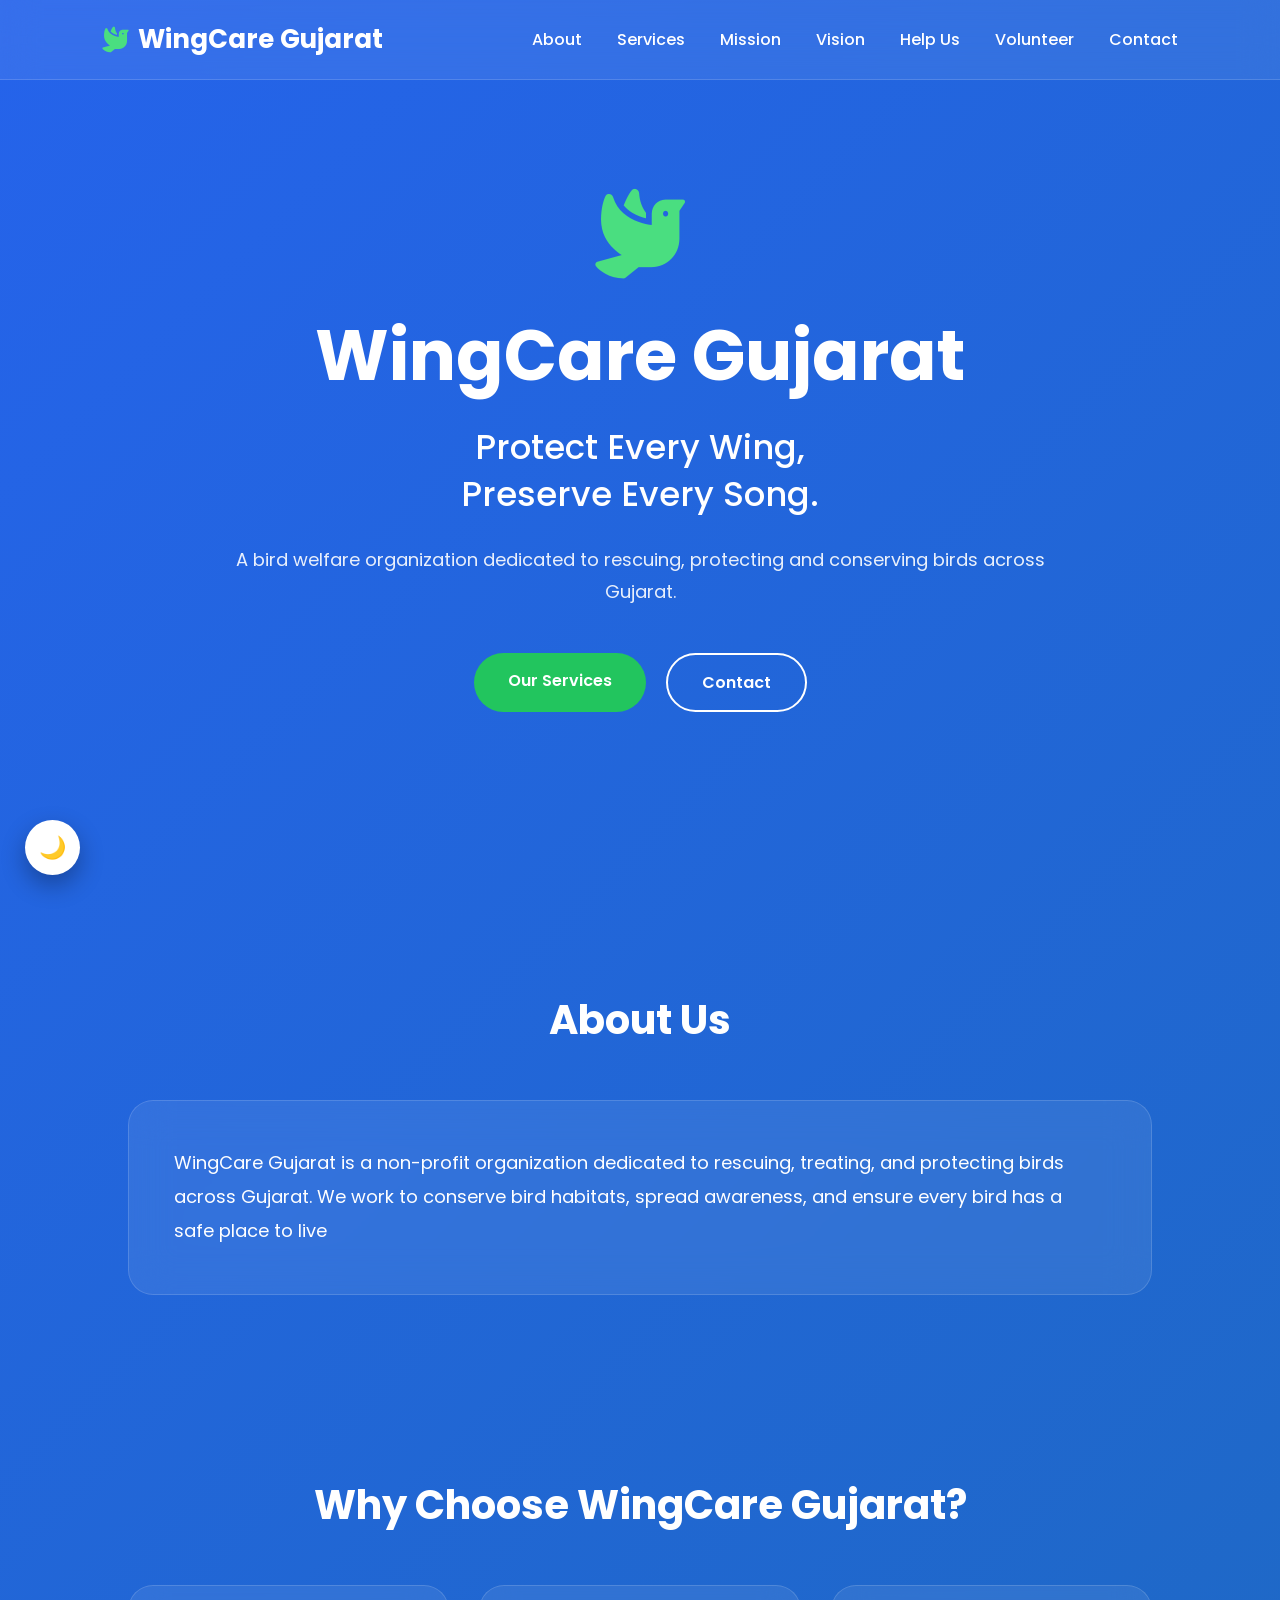
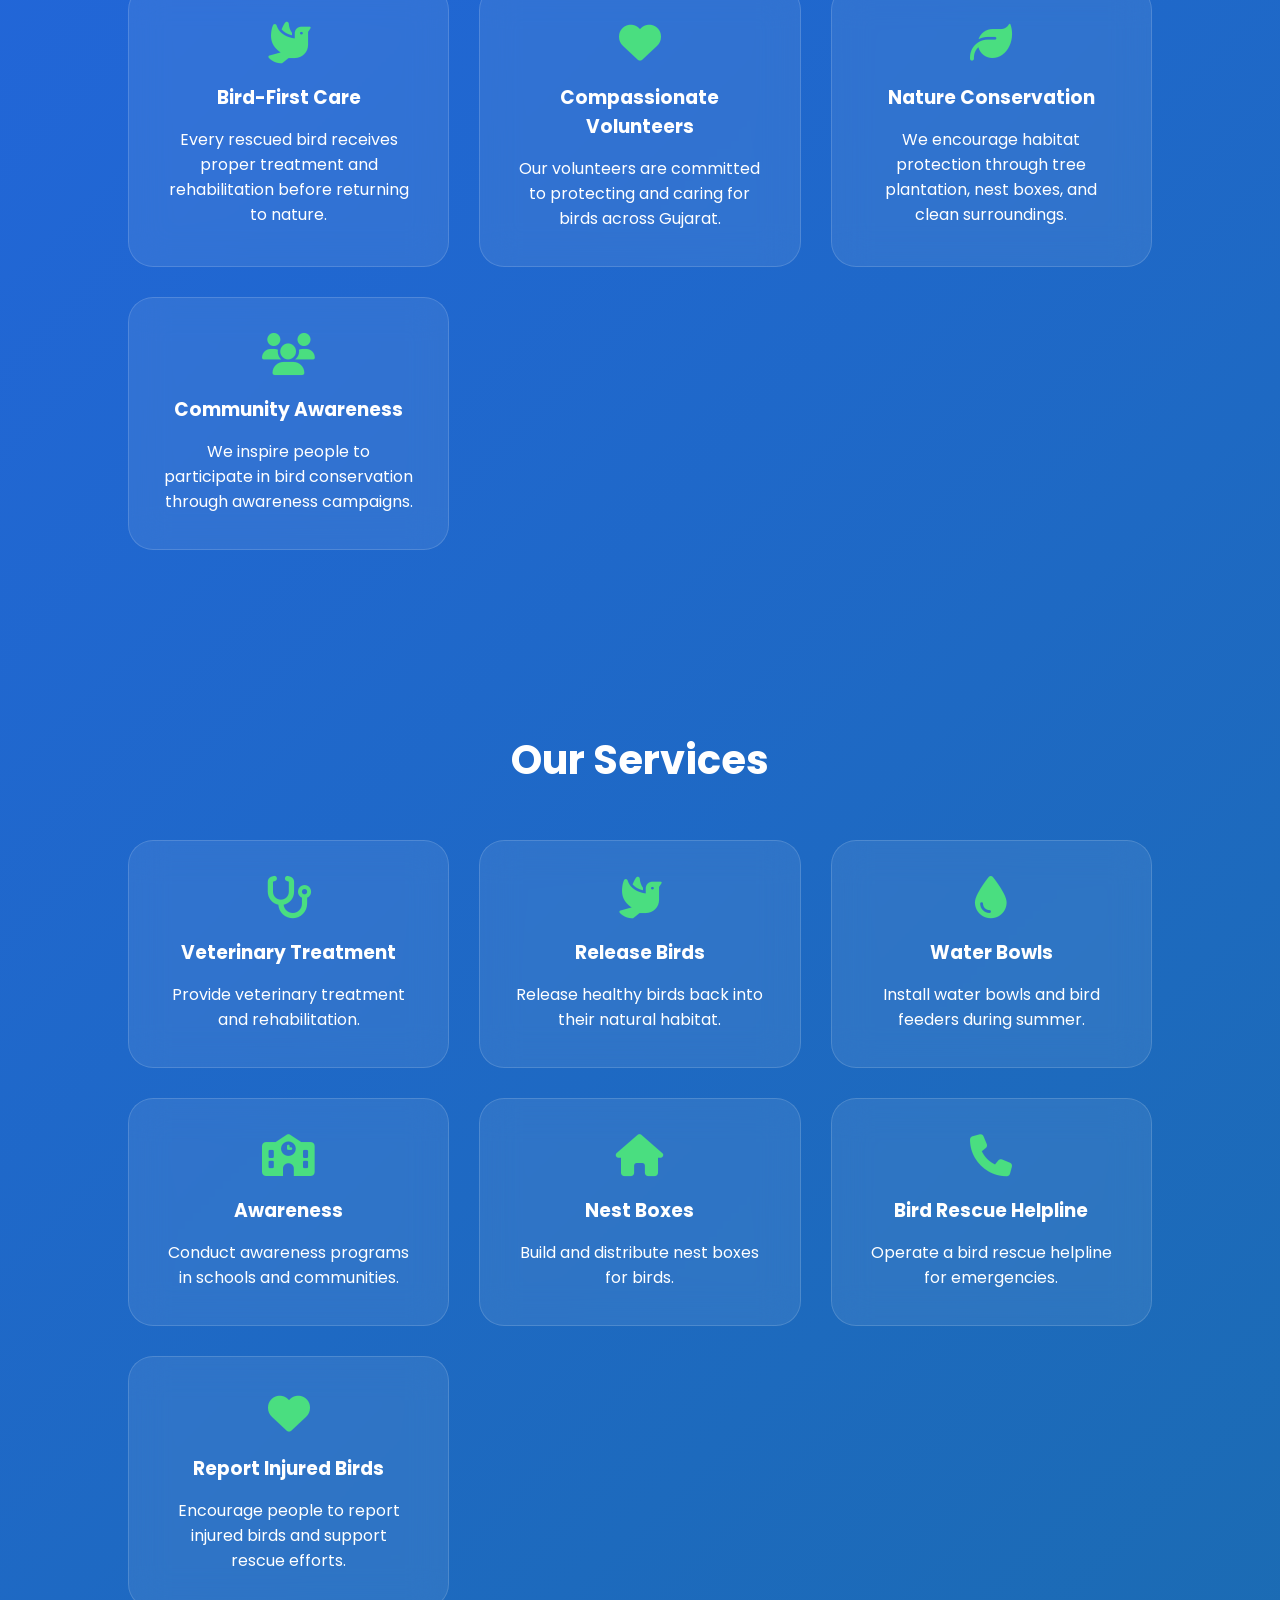
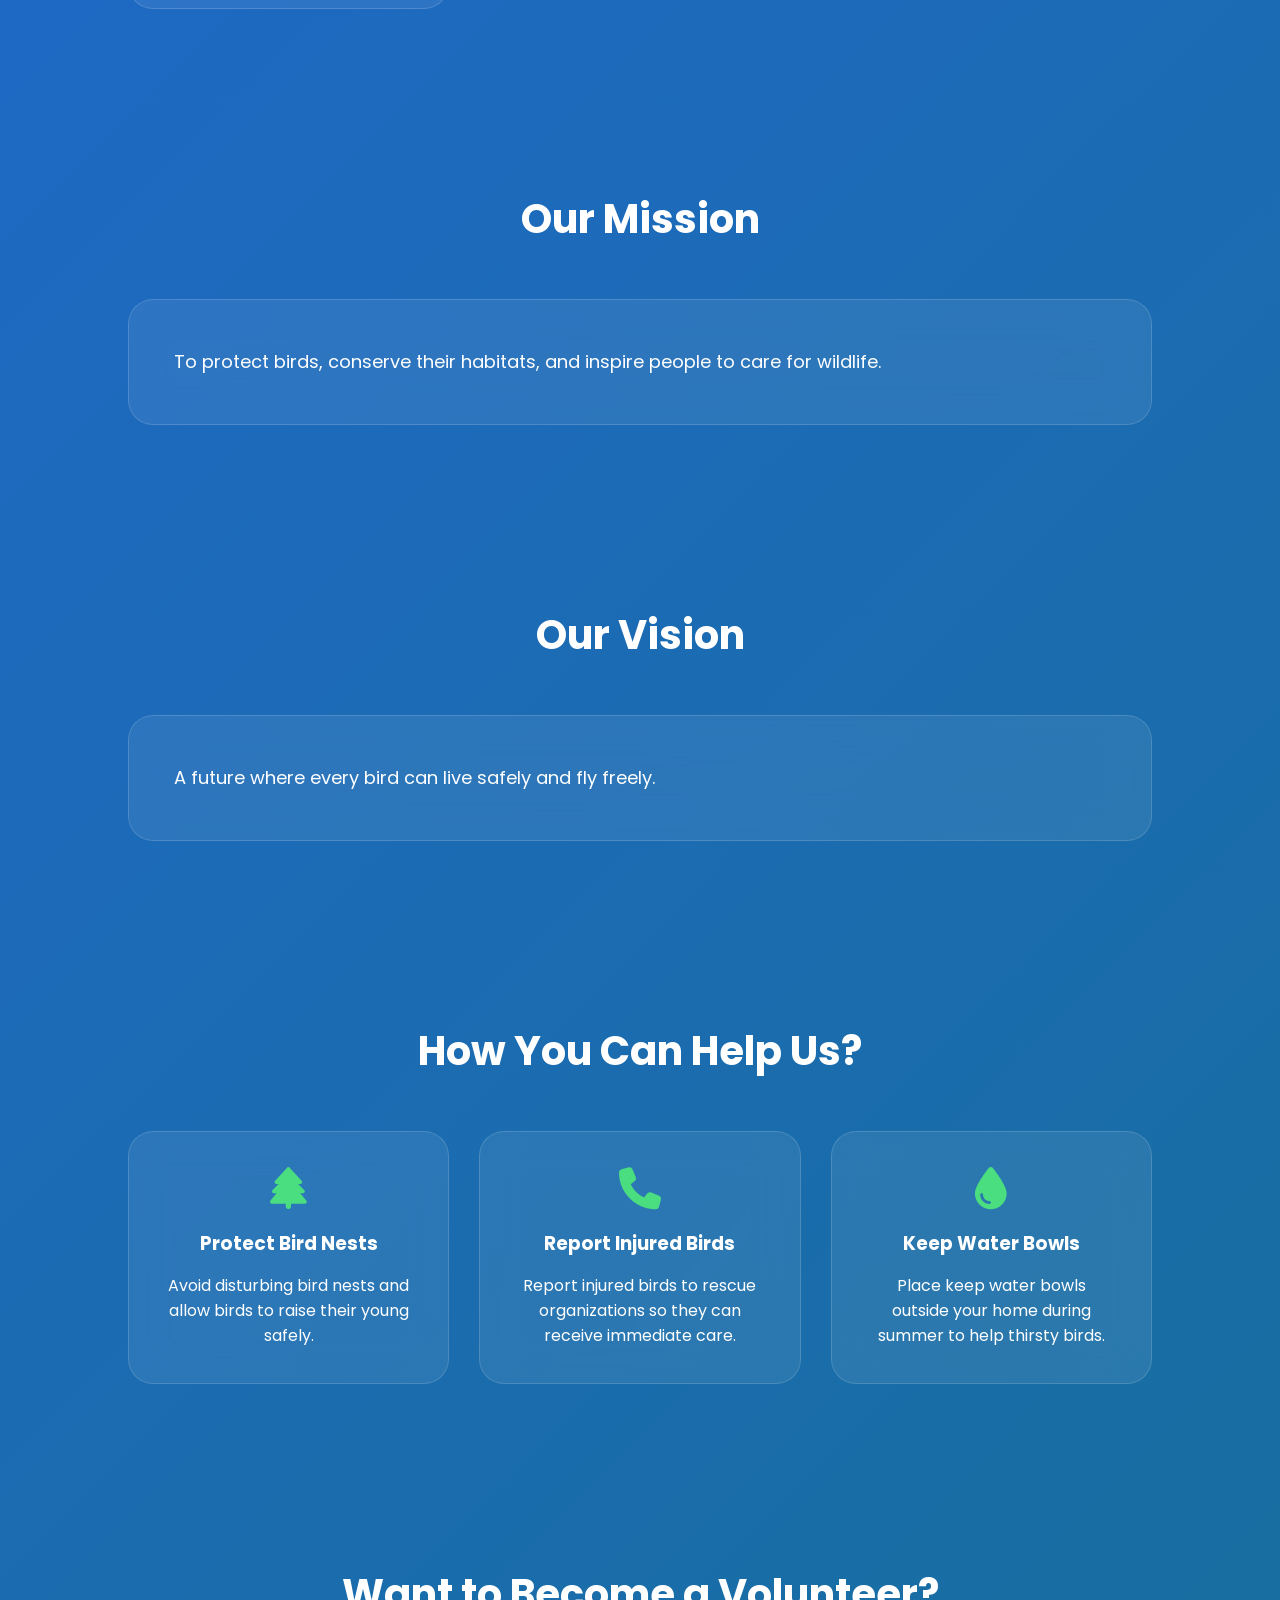
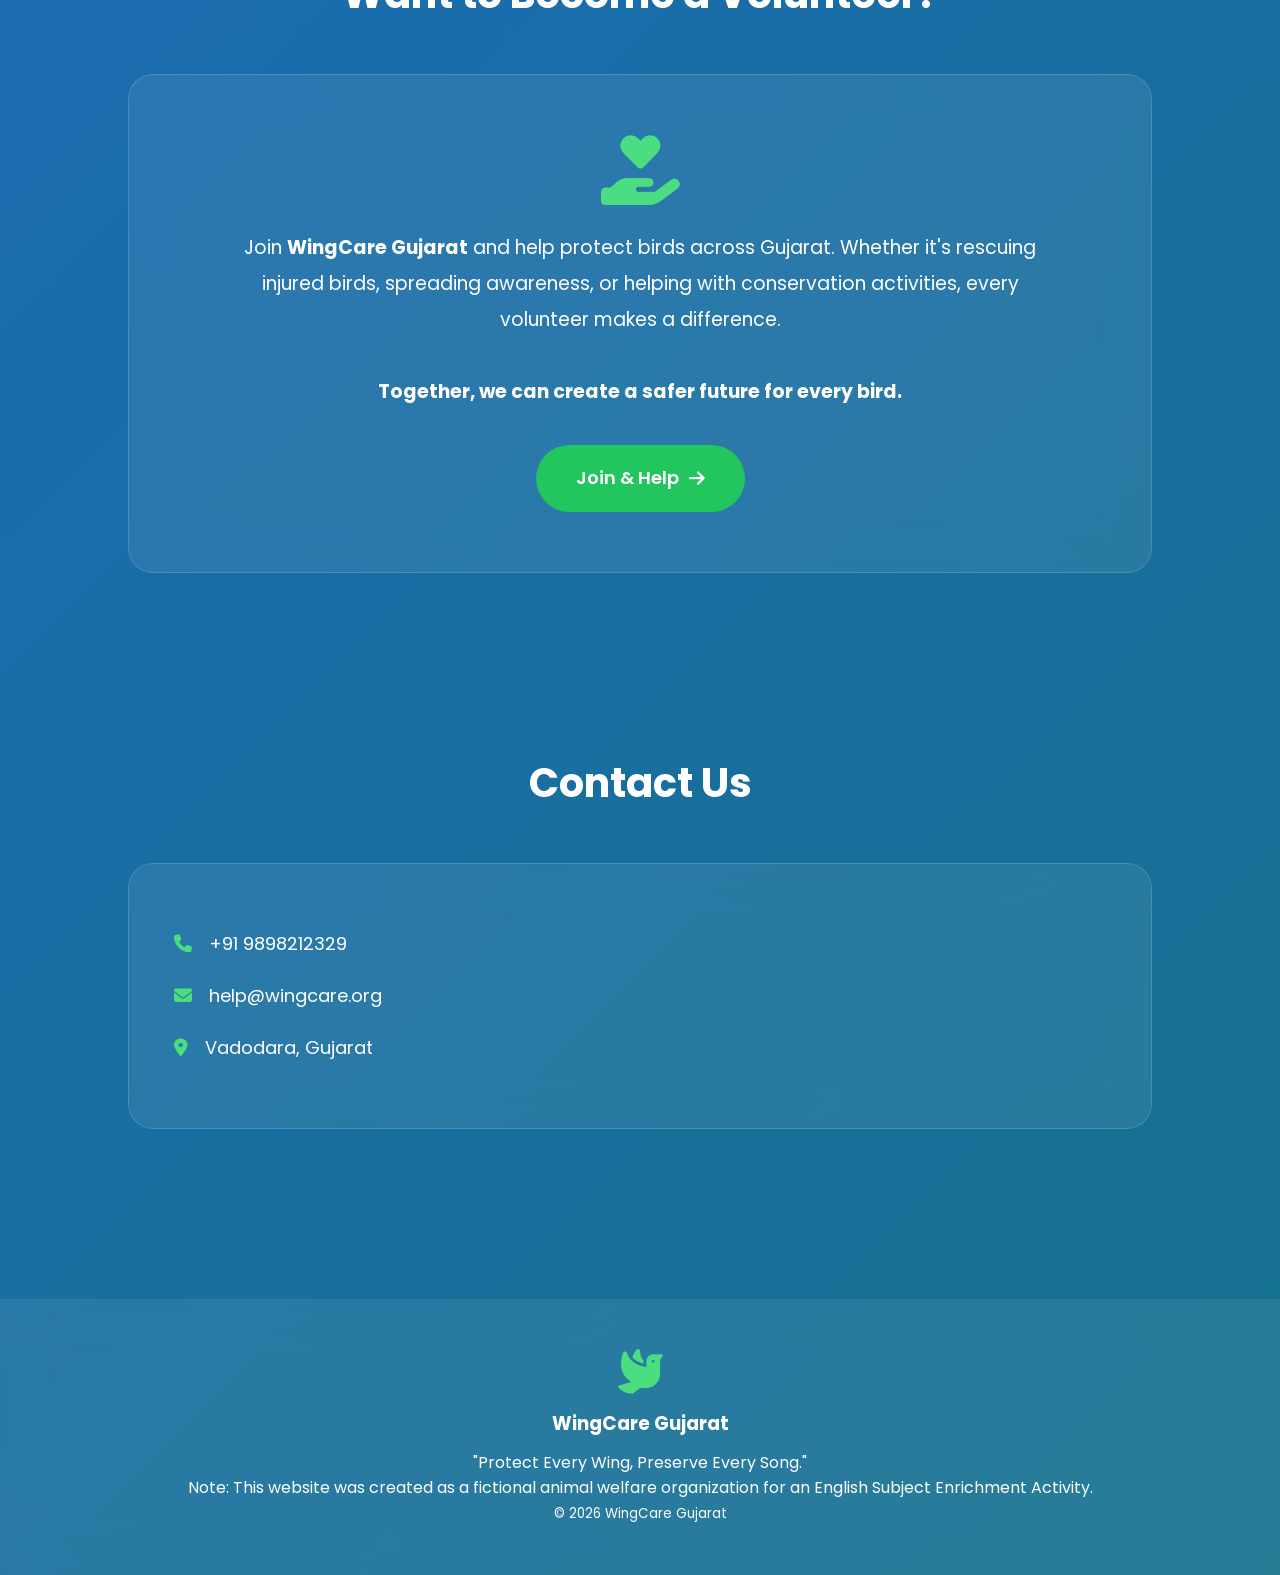
==== commit 369d9d71: "Add files via upload" ====
--- a/index.html
+++ b/index.html
@@ -191,7 +191,7 @@
 
     <section id="mission">
 
-        <h2 class="section-title">Mission</h2>
+        <h2 class="section-title"> Our Mission</h2>
 
         <div class="glass">
 
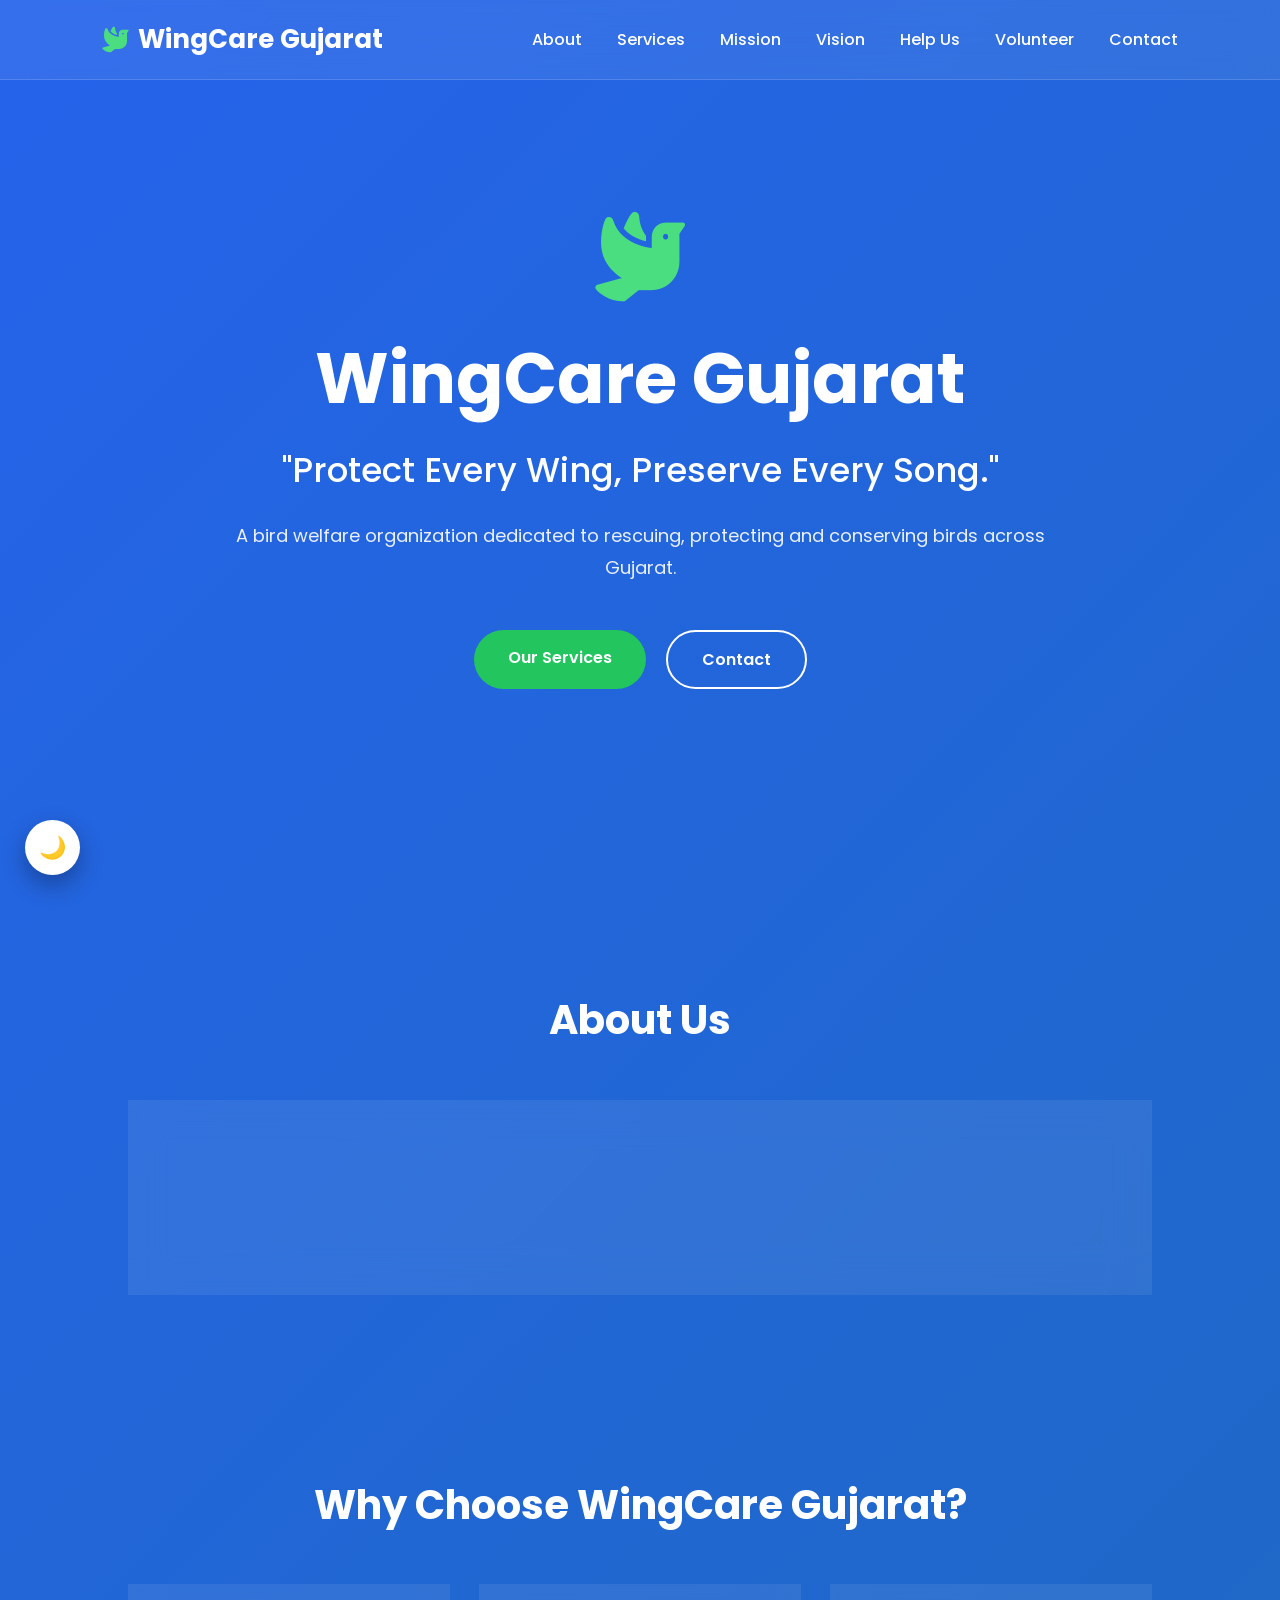
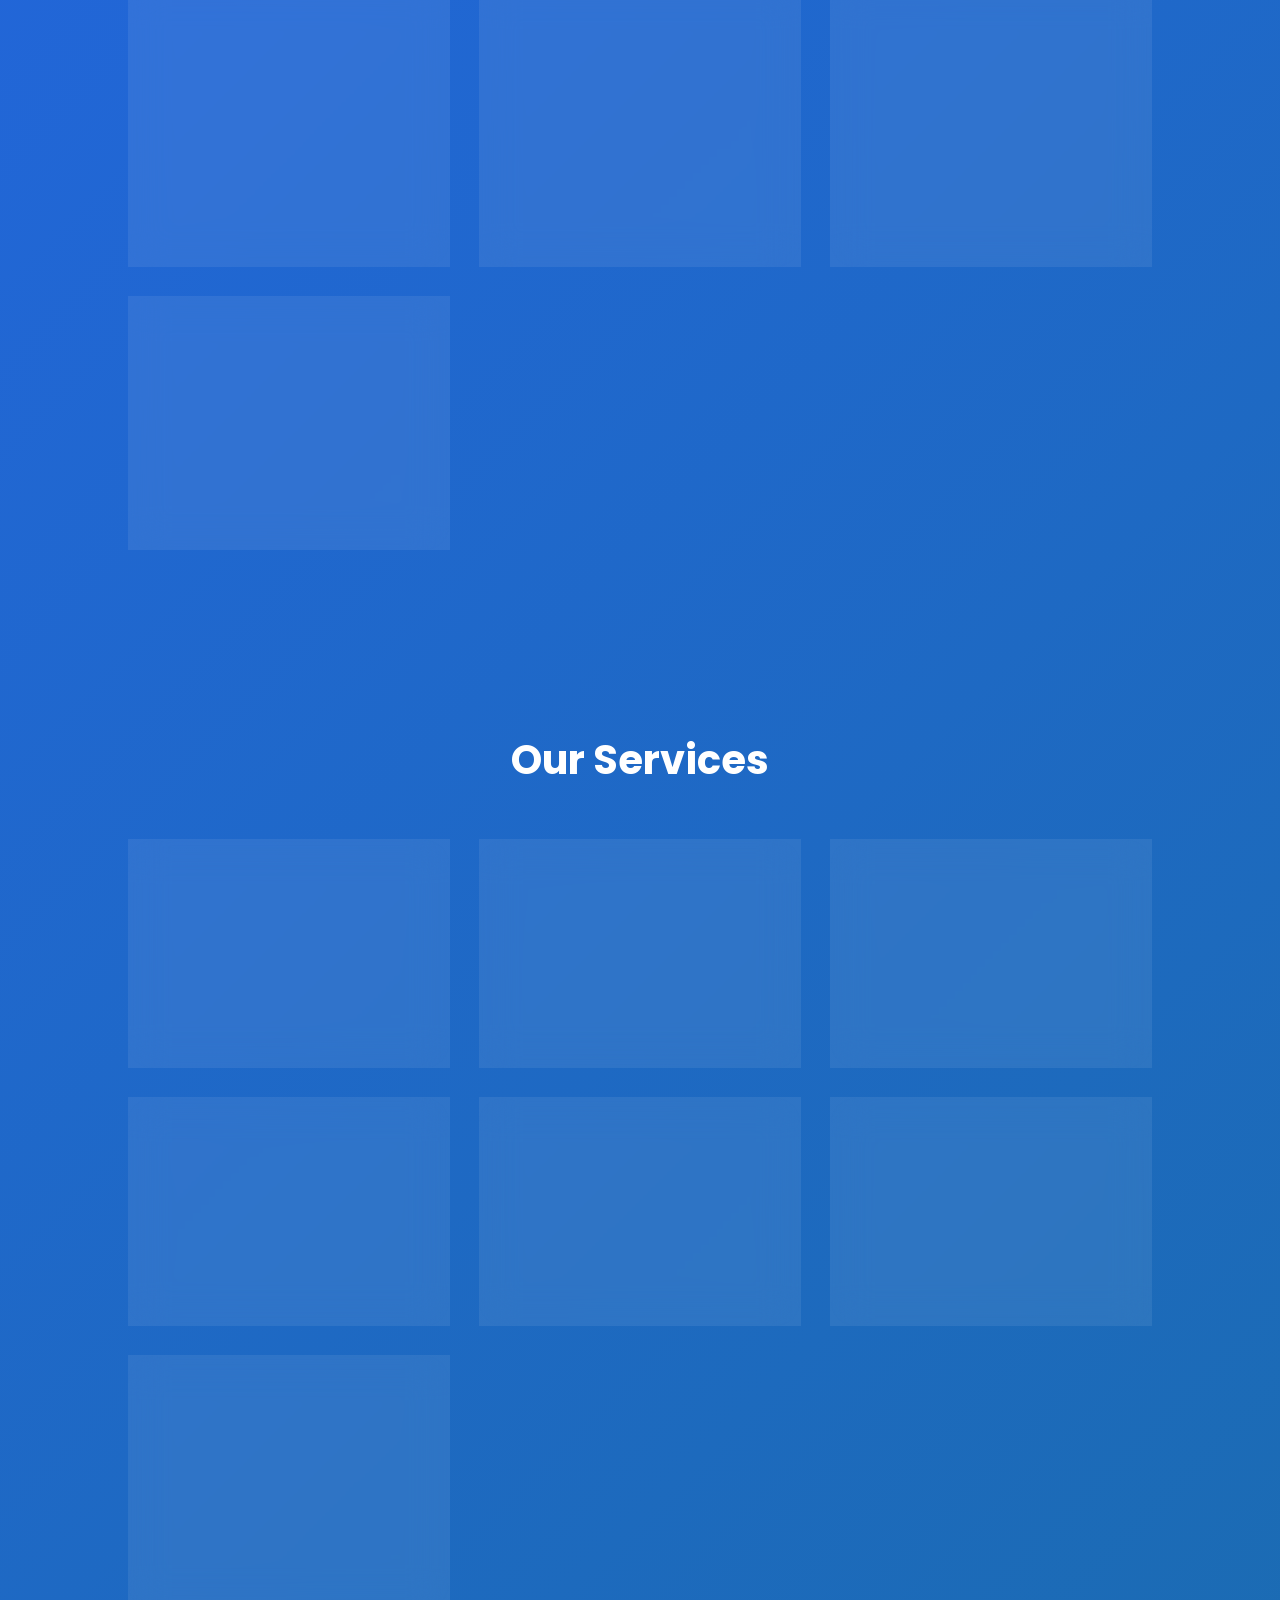
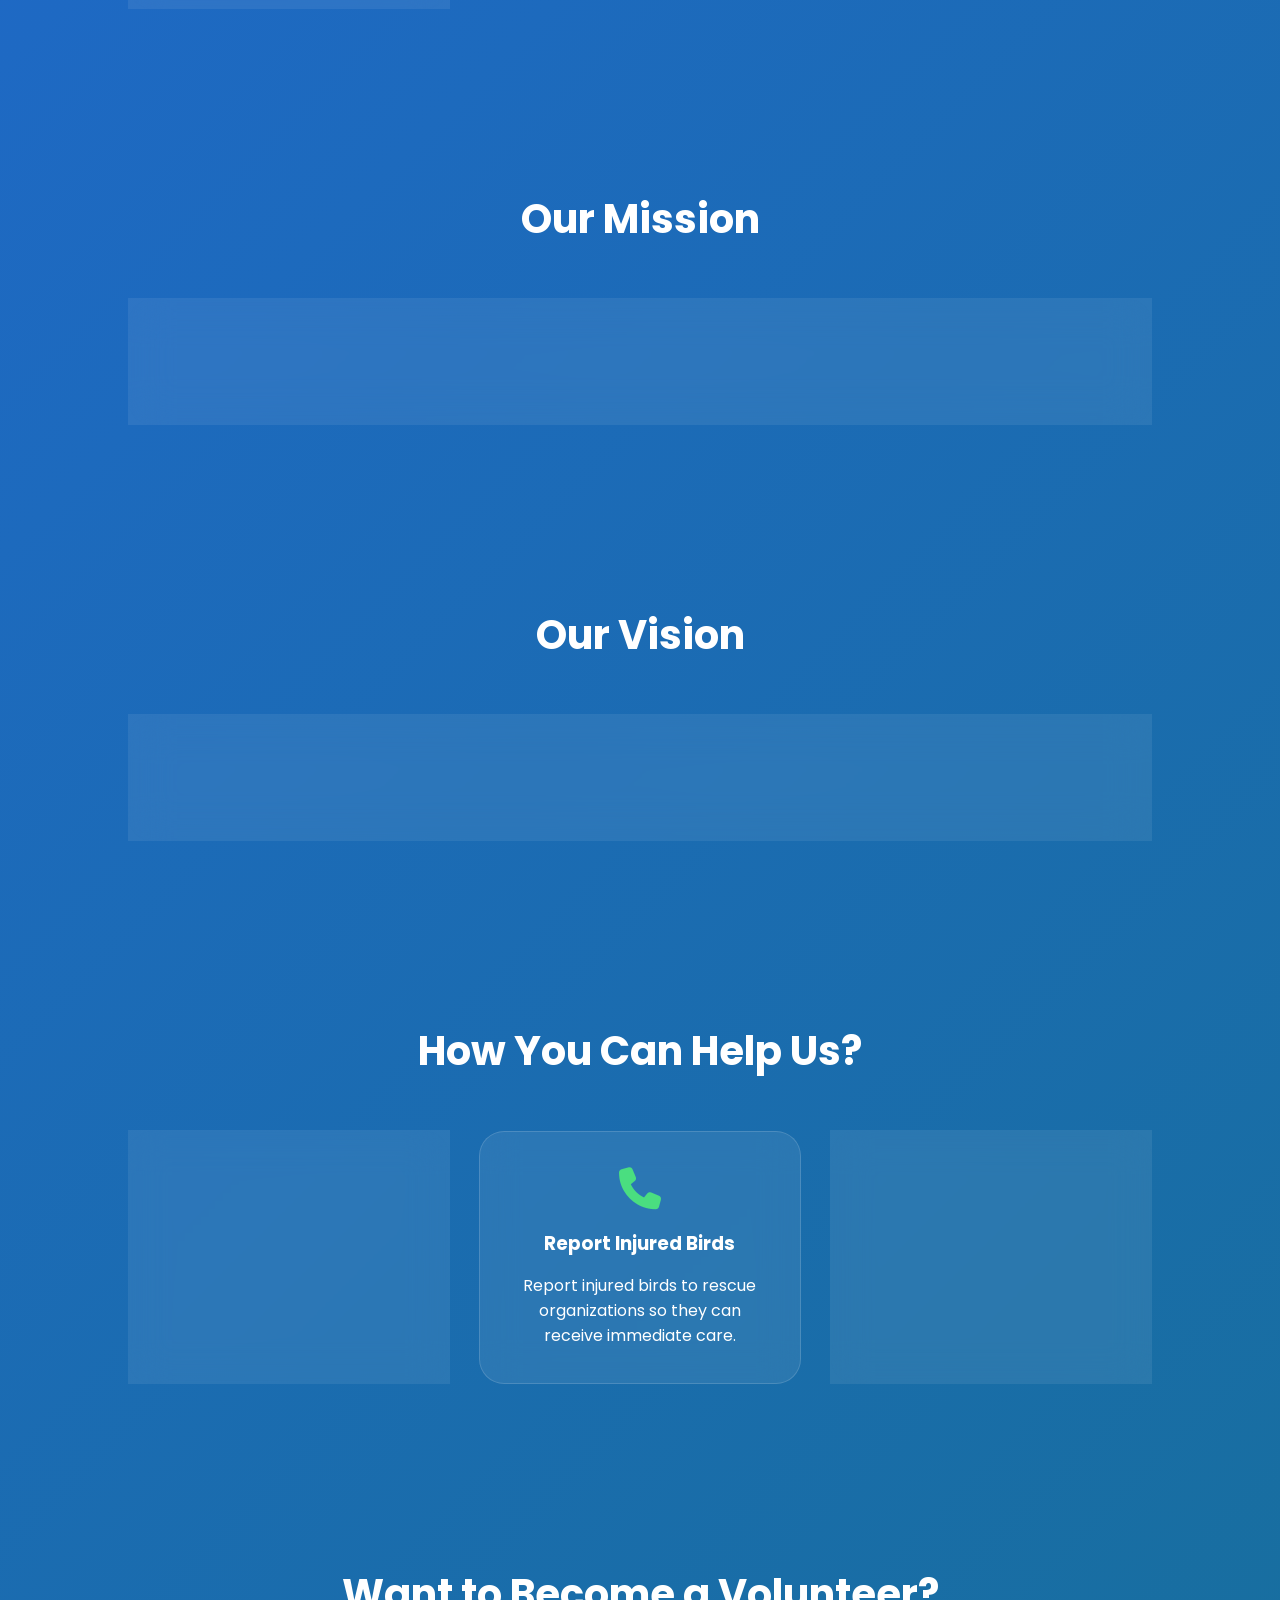
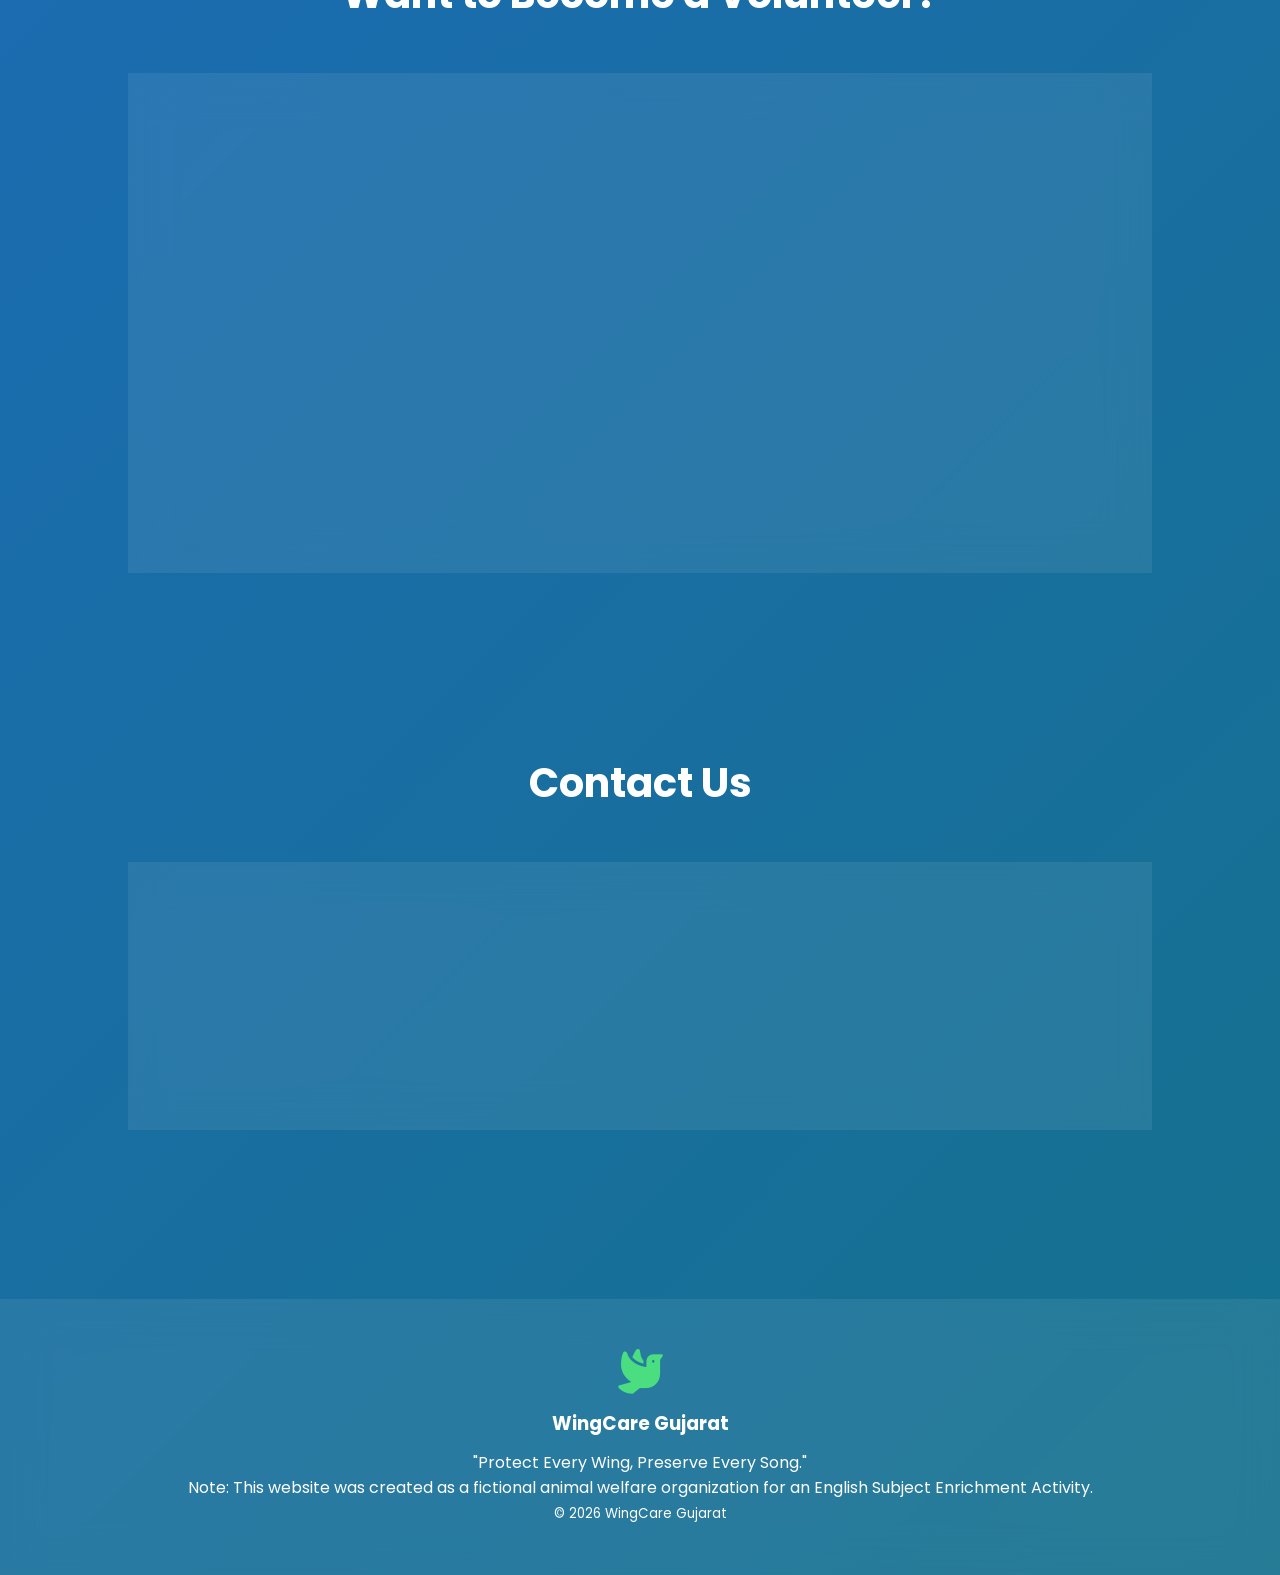
==== commit bedfbbe2: "Add files via upload" ====
--- a/index.html
+++ b/index.html
@@ -60,7 +60,7 @@
 
             <h1>WingCare Gujarat</h1>
 
-            <h2>Protect Every Wing,<br>Preserve Every Song.</h2>
+            <h2>"Protect Every Wing, Preserve Every Song."</h2>
 
             <p>
                 A bird welfare organization dedicated to rescuing,
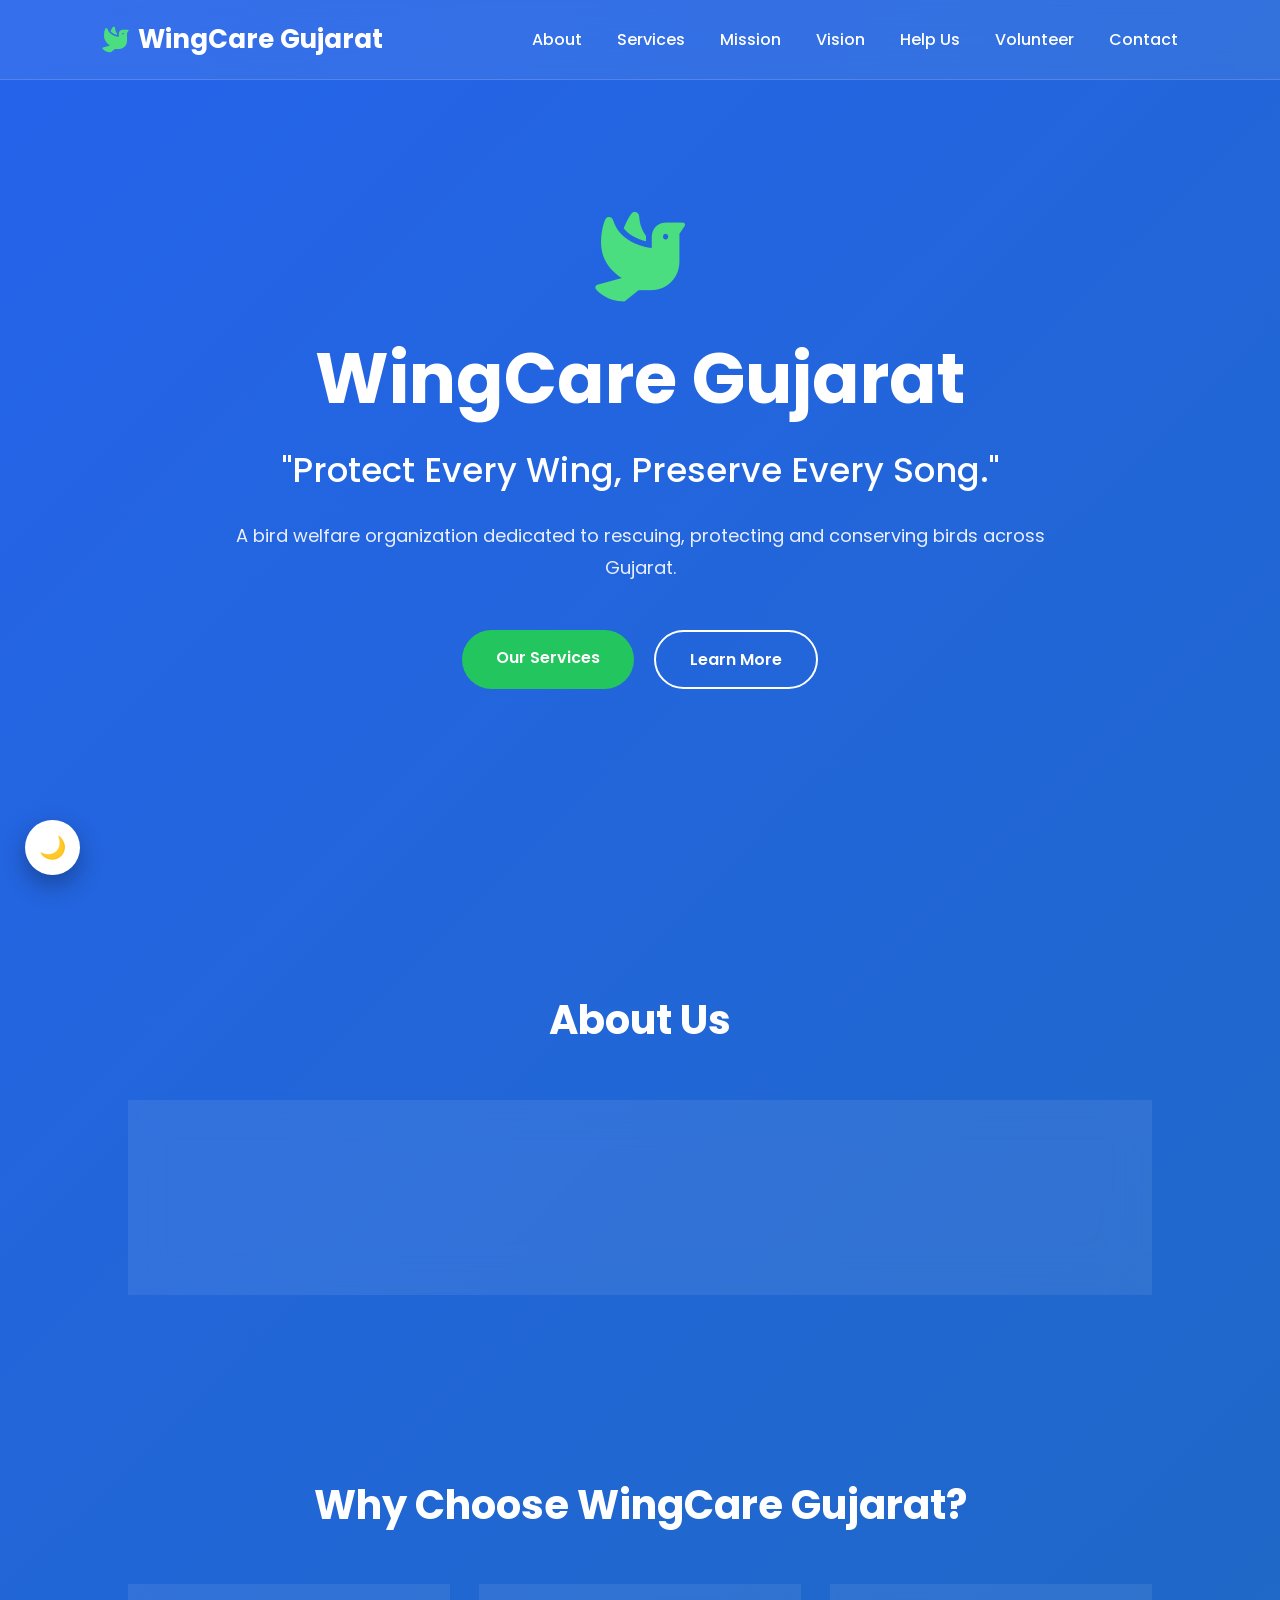
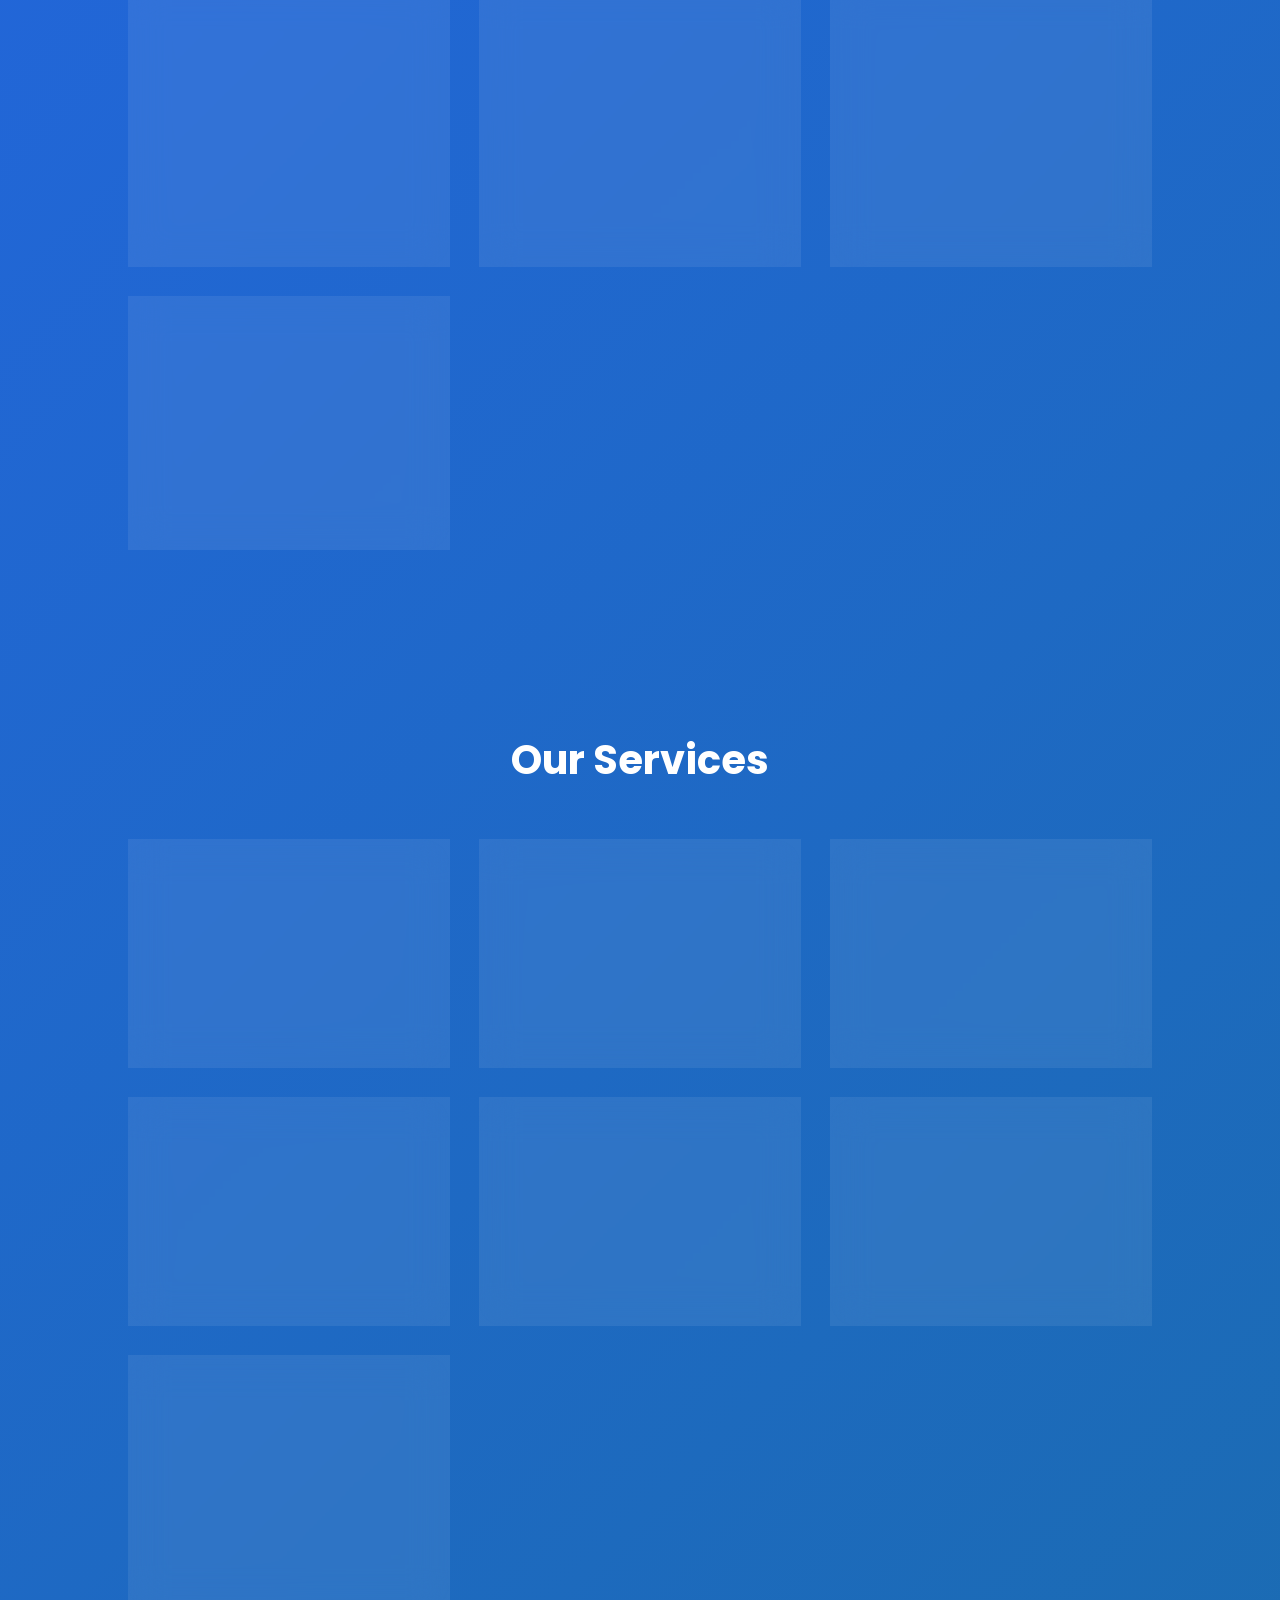
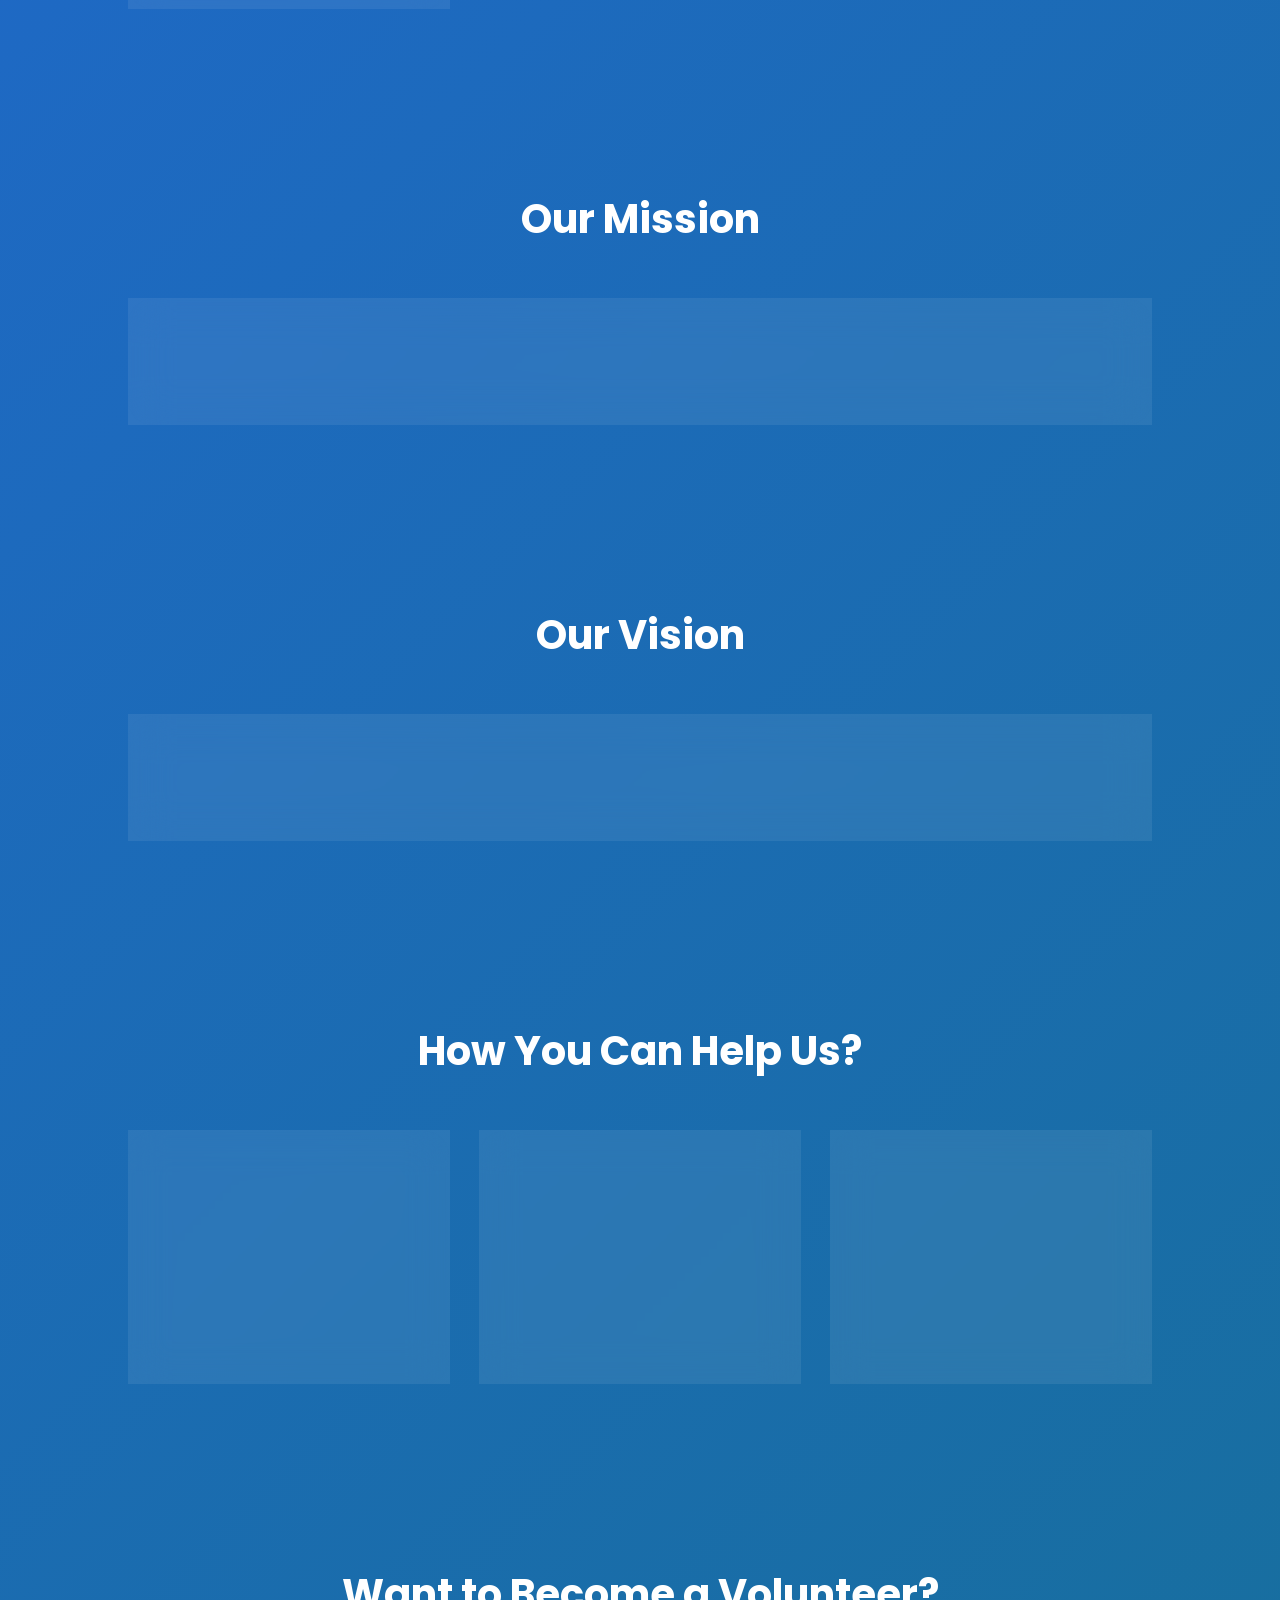
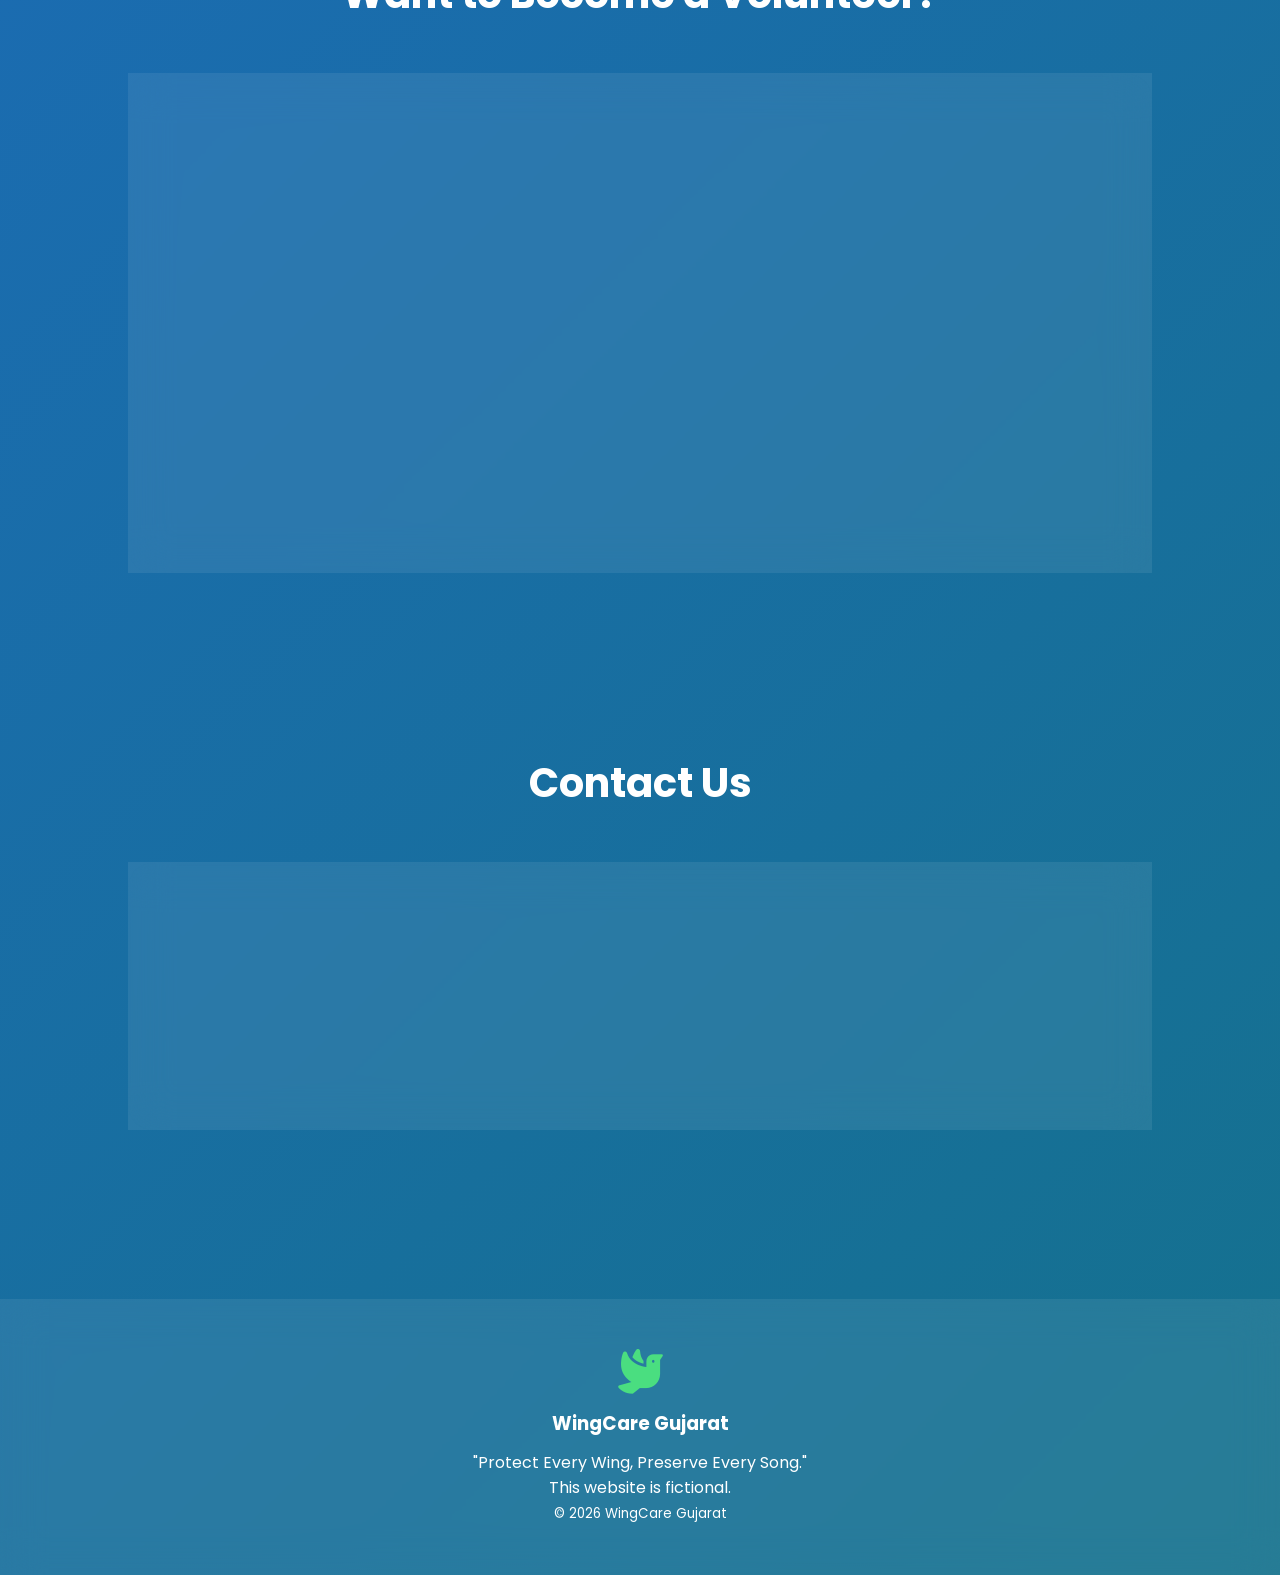
==== commit ae116406: "Add files via upload" ====
--- a/index.html
+++ b/index.html
@@ -49,7 +49,9 @@
         </ul>
 
     </nav>
-
+    
+
+    
     <!-- Hero -->
 
     <section class="hero">
@@ -71,7 +73,7 @@
 
                 <a href="#services" class="btn">Our Services</a>
 
-                <a href="#contact" class="btn secondary">Contact</a>
+                <a href="#about" class="btn secondary">Learn More </a>
 
             </div>
 
@@ -196,8 +198,8 @@
         <div class="glass">
 
             <p>
-
-                To protect birds, conserve their habitats, and inspire people to care for wildlife.
+                
+                   To protect birds, conserve their habitats, and inspire people to care for wildlife.
 
             </p>
 
@@ -320,7 +322,7 @@
 
         <p>"Protect Every Wing, Preserve Every Song."</p>
          
-        <p>Note: This website was created as a fictional animal welfare organization for an English Subject Enrichment Activity. </p>
+        <p>This website is fictional. </p>
 
         <small>© 2026 WingCare Gujarat</small>
 
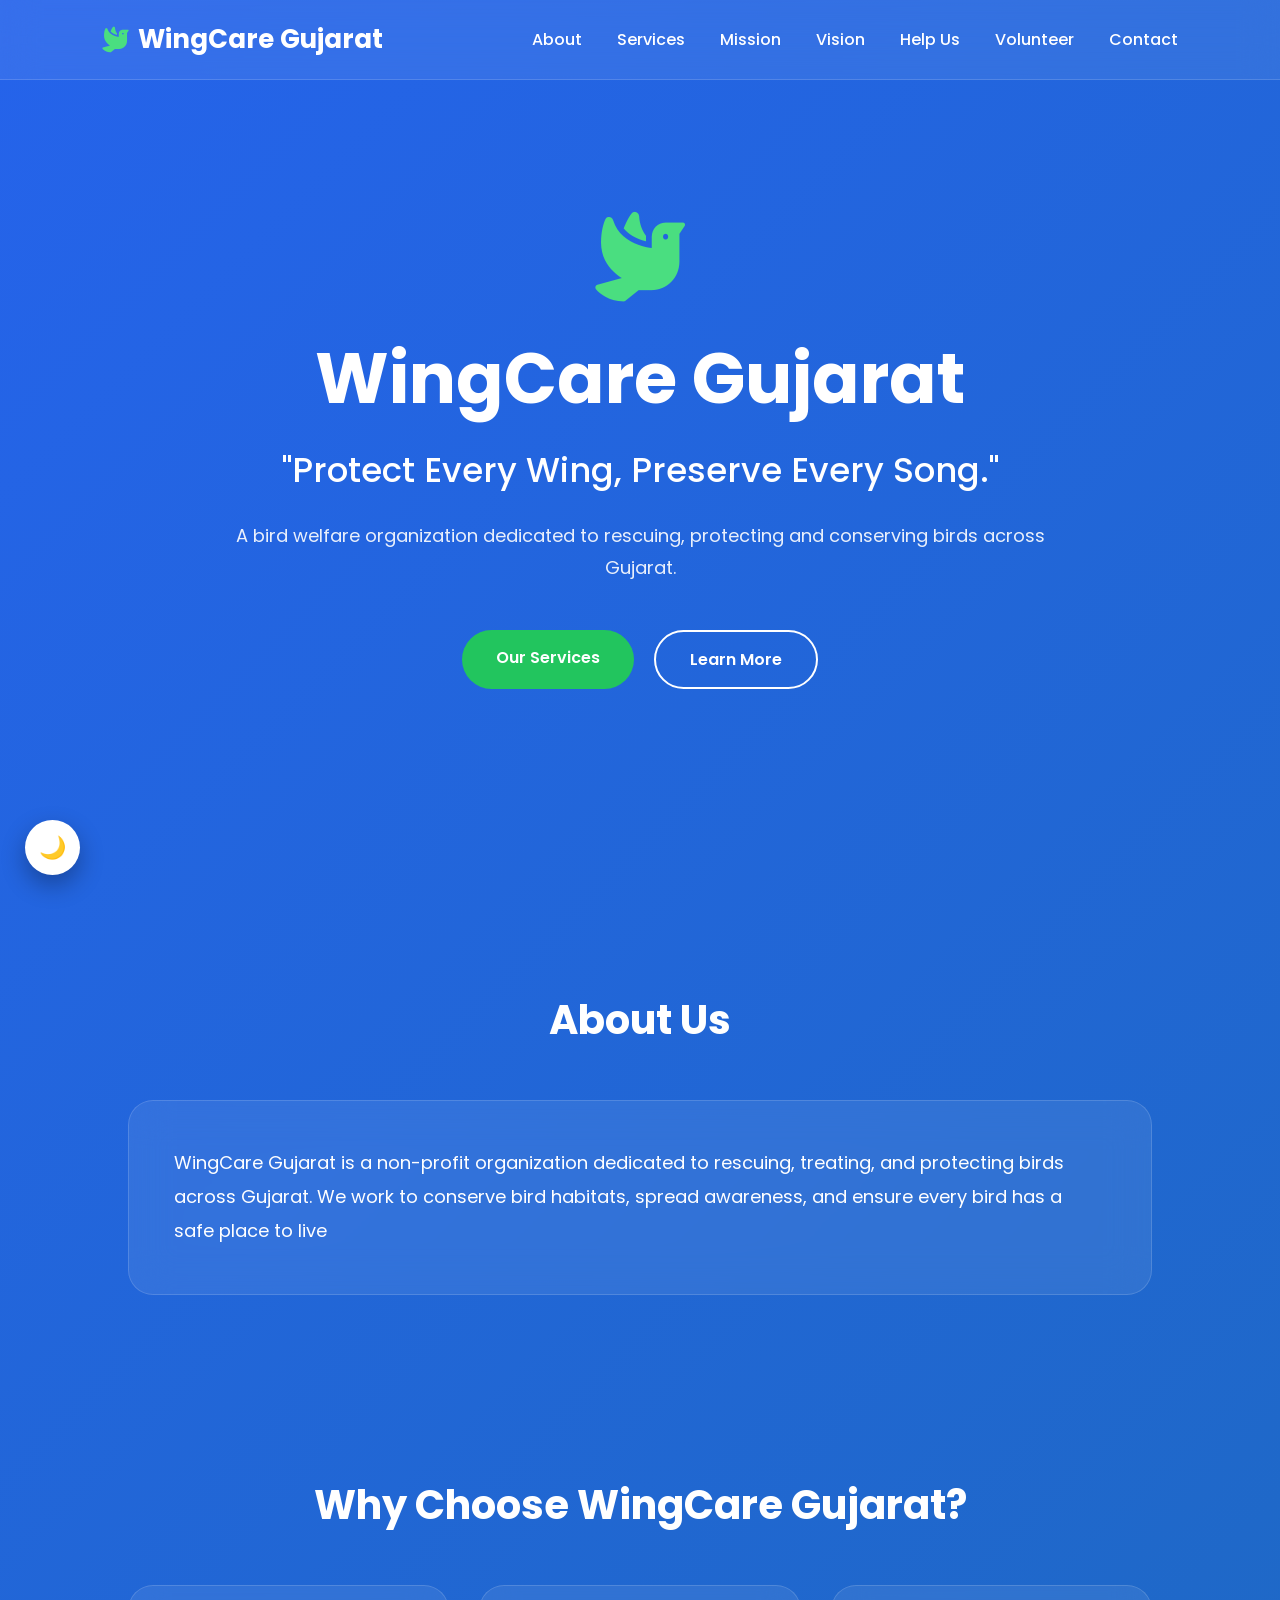
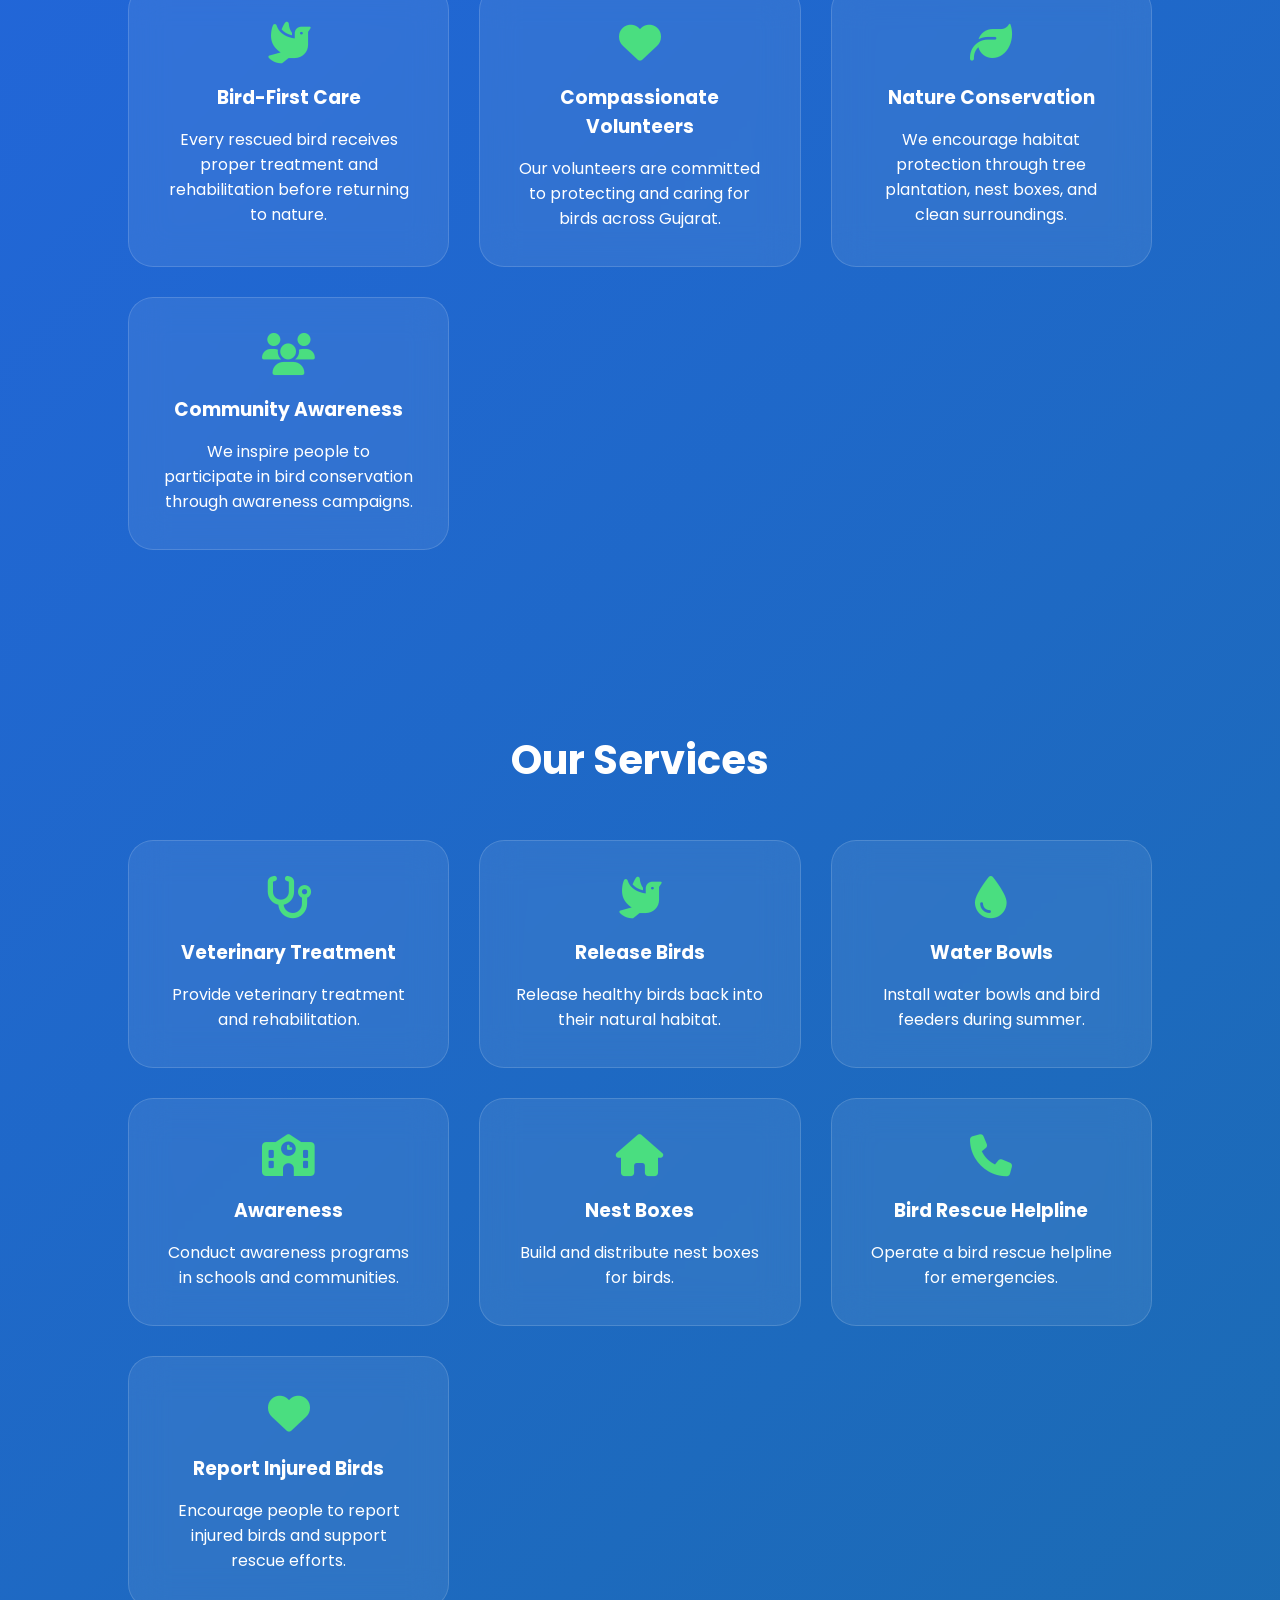
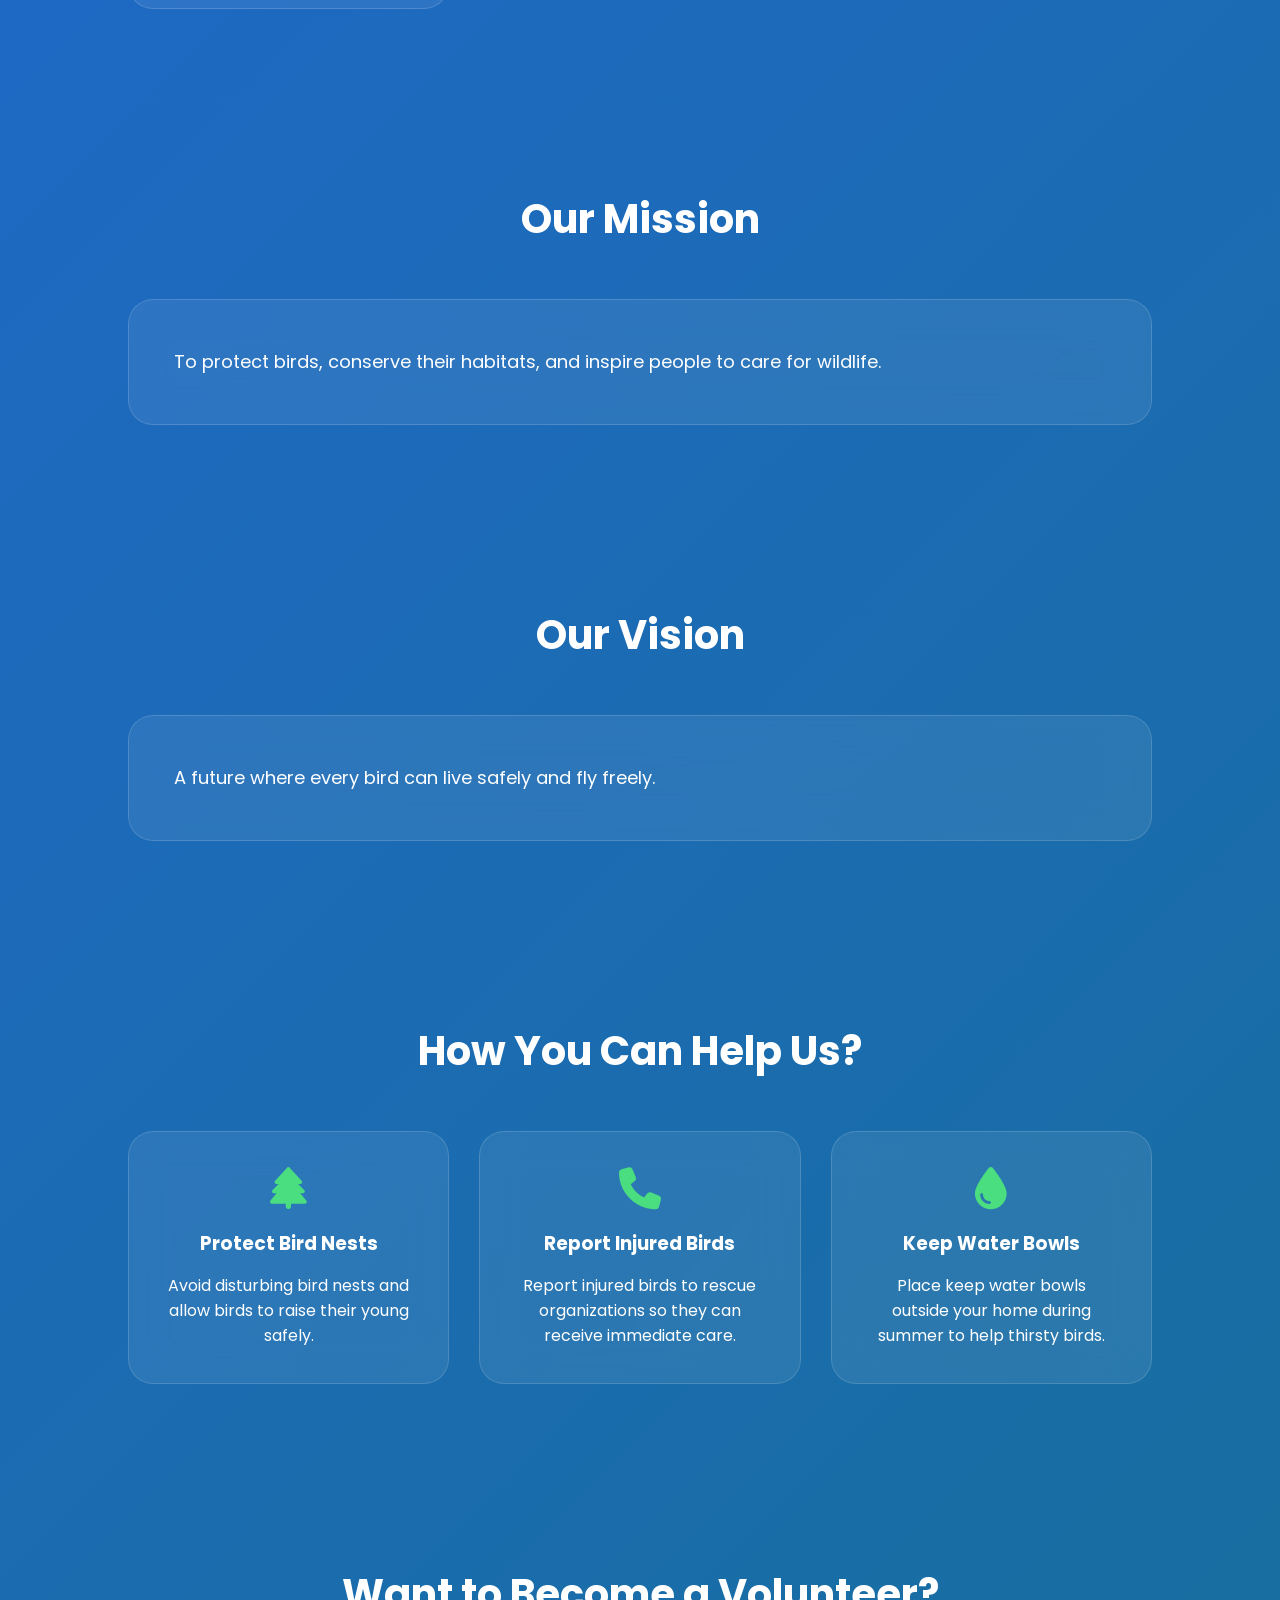
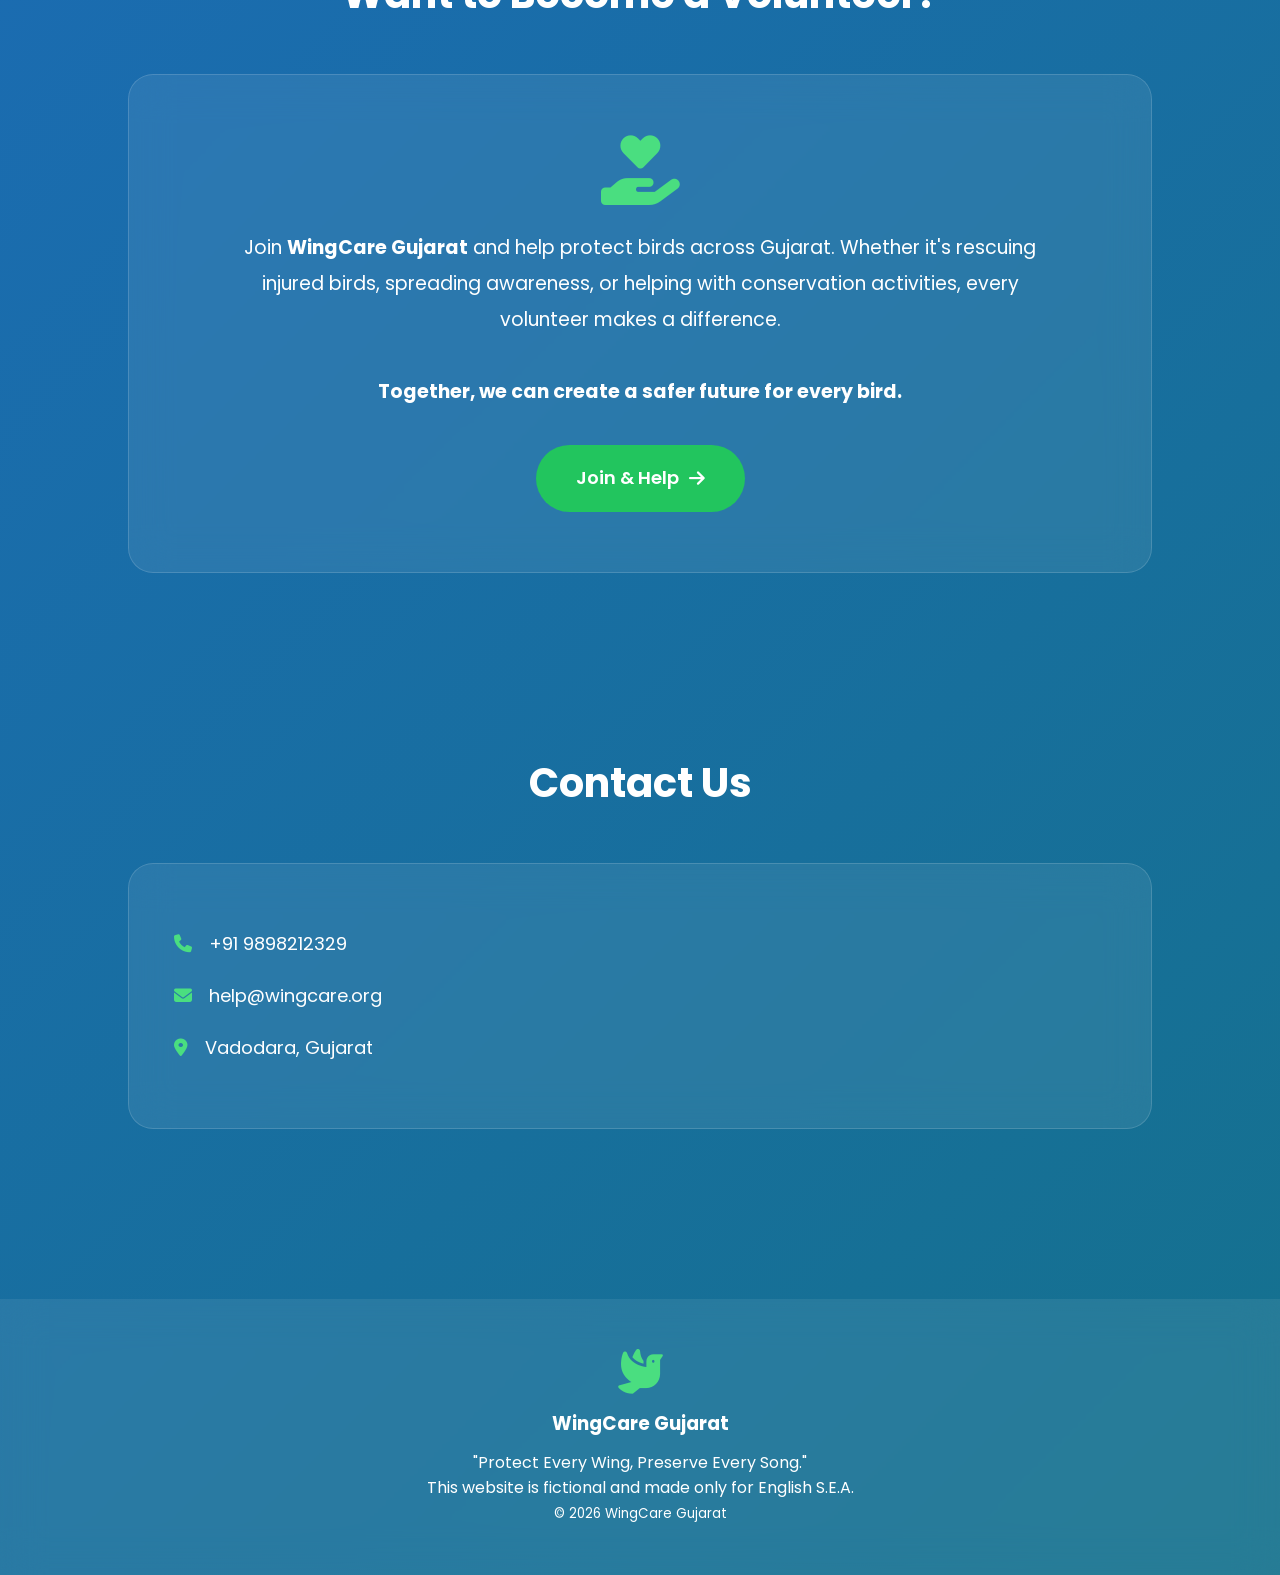
==== commit 495d274d: "Fix HTML encoding issues in index.html" ====
--- a/index.html
+++ b/index.html
@@ -322,7 +322,7 @@
 
         <p>"Protect Every Wing, Preserve Every Song."</p>
          
-        <p>This website is fictional. </p>
+        <p>This website is fictional and made only for English S.E.A. </p>
 
         <small>© 2026 WingCare Gujarat</small>
 
@@ -332,4 +332,4 @@
 
 </body>
 
-</html>+</html>
